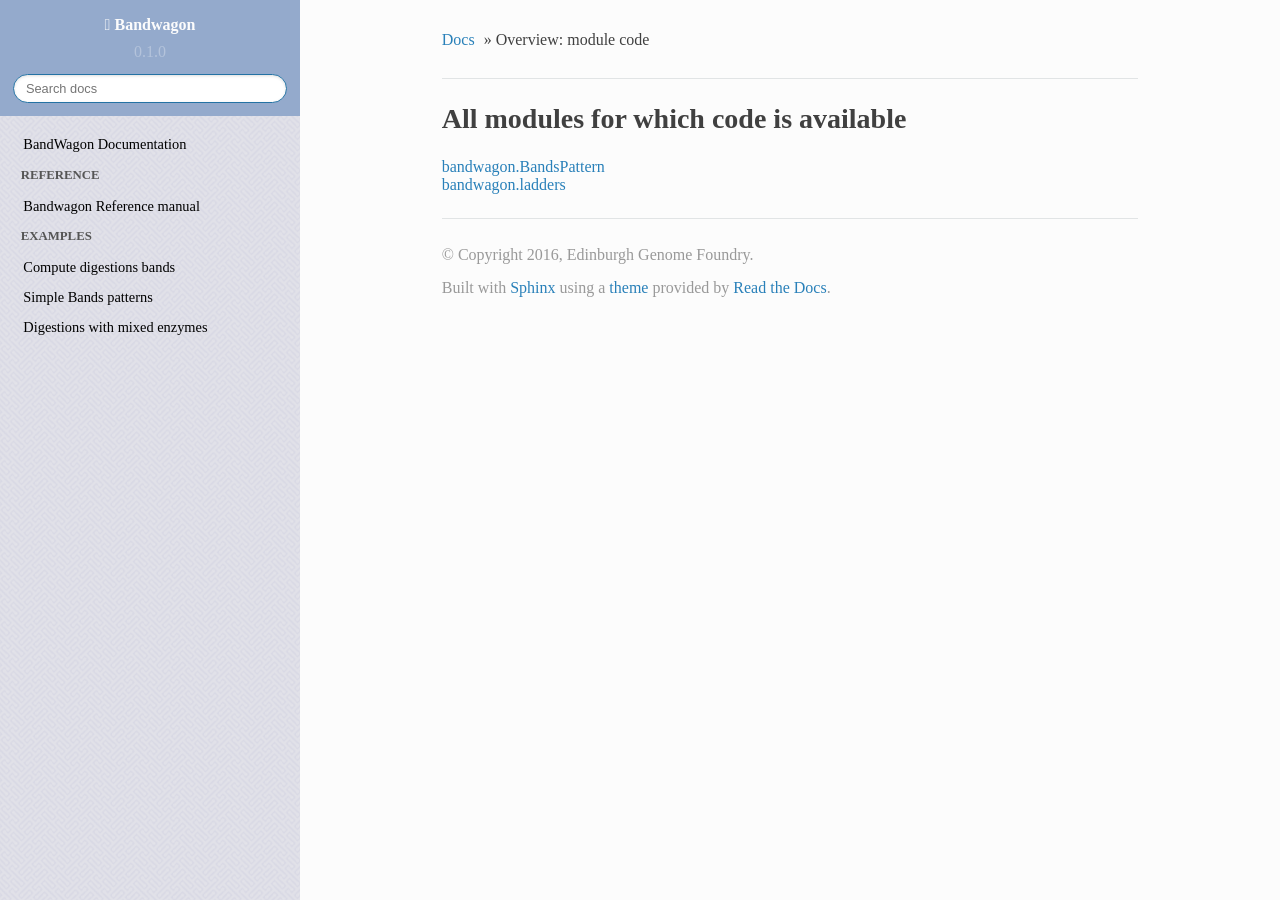
==== _modules/index.html @ 19cae017 "First docs commit" ====
<!DOCTYPE html>
<!--[if IE 8]><html class="no-js lt-ie9" lang="en" > <![endif]-->
<!--[if gt IE 8]><!--> <html class="no-js" lang="en" > <!--<![endif]-->
<head>
  <meta charset="utf-8">
  
  <meta name="viewport" content="width=device-width, initial-scale=1.0">
  
  <title>Overview: module code &mdash; Bandwagon 0.1.0 documentation</title>
  

  
  
    <link rel="shortcut icon" href="../_static/favicon.png"/>
  

  

  
  
    

  

  
  
    <link rel="stylesheet" href="../_static/css/theme.css" type="text/css" />
  

  
    <link rel="stylesheet" href="../_static/css/main.css" type="text/css" />
  

  
    <link rel="top" title="Bandwagon 0.1.0 documentation" href="../index.html"/> 

  
  <script src="../_static/js/modernizr.min.js"></script>

</head>

<body class="wy-body-for-nav" role="document">

  <div class="wy-grid-for-nav">

    
    <nav data-toggle="wy-nav-shift" class="wy-nav-side">
      <div class="wy-side-scroll">
        <div class="wy-side-nav-search">
          

          
            <a href="../index.html" class="icon icon-home"> Bandwagon
          

          
          </a>

          
            
            
              <div class="version">
                0.1.0
              </div>
            
          

          
<div role="search">
  <form id="rtd-search-form" class="wy-form" action="../search.html" method="get">
    <input type="text" name="q" placeholder="Search docs" />
    <input type="hidden" name="check_keywords" value="yes" />
    <input type="hidden" name="area" value="default" />
  </form>
</div>

          
        </div>

        <div class="wy-menu wy-menu-vertical" data-spy="affix" role="navigation" aria-label="main navigation">
          
            
            
                <ul>
<li class="toctree-l1"><a class="reference internal" href="../index.html">BandWagon Documentation</a></li>
</ul>
<p class="caption"><span class="caption-text">Reference</span></p>
<ul>
<li class="toctree-l1"><a class="reference internal" href="../ref.html">Bandwagon Reference manual</a></li>
</ul>
<p class="caption"><span class="caption-text">Examples</span></p>
<ul>
<li class="toctree-l1"><a class="reference internal" href="../examples/compute_digestion_bands.html">Compute digestions bands</a></li>
<li class="toctree-l1"><a class="reference internal" href="../examples/simple_band_patterns.html">Simple Bands patterns</a></li>
<li class="toctree-l1"><a class="reference internal" href="../examples/mixed_digestions.html">Digestions with mixed enzymes</a></li>
</ul>

            
          
        </div>
      </div>
    </nav>

    <section data-toggle="wy-nav-shift" class="wy-nav-content-wrap">

      
      <nav class="wy-nav-top" role="navigation" aria-label="top navigation">
        <i data-toggle="wy-nav-top" class="fa fa-bars"></i>
        <a href="../index.html">Bandwagon</a>
      </nav>


      
      <div class="wy-nav-content">
        <div class="rst-content">
          





<div role="navigation" aria-label="breadcrumbs navigation">
  <ul class="wy-breadcrumbs">
    <li><a href="../index.html">Docs</a> &raquo;</li>
      
    <li>Overview: module code</li>
      <li class="wy-breadcrumbs-aside">
        
          
        
      </li>
  </ul>
  <hr/>
</div>
          <div role="main" class="document" itemscope="itemscope" itemtype="http://schema.org/Article">
           <div itemprop="articleBody">
            
  <h1>All modules for which code is available</h1>
<ul><li><a href="bandwagon/BandsPattern.html">bandwagon.BandsPattern</a></li>
<li><a href="bandwagon/ladders.html">bandwagon.ladders</a></li>
</ul>

           </div>
          </div>
          <footer>
  

  <hr/>

  <div role="contentinfo">
    <p>
        &copy; Copyright 2016, Edinburgh Genome Foundry.

    </p>
  </div>
  Built with <a href="http://sphinx-doc.org/">Sphinx</a> using a <a href="https://github.com/snide/sphinx_rtd_theme">theme</a> provided by <a href="https://readthedocs.org">Read the Docs</a>. 

</footer>

        </div>
      </div>

    </section>

  </div>
  


  

    <script type="text/javascript">
        var DOCUMENTATION_OPTIONS = {
            URL_ROOT:'../',
            VERSION:'0.1.0',
            COLLAPSE_INDEX:false,
            FILE_SUFFIX:'.html',
            HAS_SOURCE:  true
        };
    </script>
      <script type="text/javascript" src="../_static/jquery.js"></script>
      <script type="text/javascript" src="../_static/underscore.js"></script>
      <script type="text/javascript" src="../_static/doctools.js"></script>

  

  
  
    <script type="text/javascript" src="../_static/js/theme.js"></script>
  

  
  
  <script type="text/javascript">
      jQuery(function () {
          SphinxRtdTheme.StickyNav.enable();
      });
  </script>
   

</body>
</html>
---- _static/css/theme.css ----
﻿*{-webkit-box-sizing:border-box;-moz-box-sizing:border-box;box-sizing:border-box}article,aside,details,figcaption,figure,footer,header,hgroup,nav,section{display:block}audio,canvas,video{display:inline-block;*display:inline;*zoom:1}audio:not([controls]){display:none}[hidden]{display:none}*{-webkit-box-sizing:border-box;-moz-box-sizing:border-box;box-sizing:border-box}html{font-size:100%;-webkit-text-size-adjust:100%;-ms-text-size-adjust:100%}body{margin:0}a:hover,a:active{outline:0}abbr[title]{border-bottom:1px dotted}b,strong{font-weight:bold}blockquote{margin:0}dfn{font-style:italic}ins{background:#ff9;color:#000;text-decoration:none}mark{background:#ff0;color:#000;font-style:italic;font-weight:bold}pre,code,.rst-content tt,.rst-content code,kbd,samp{font-family:monospace,serif;_font-family:"courier new",monospace;font-size:1em}pre{white-space:pre}q{quotes:none}q:before,q:after{content:"";content:none}small{font-size:85%}sub,sup{font-size:75%;line-height:0;position:relative;vertical-align:baseline}sup{top:-0.5em}sub{bottom:-0.25em}ul,ol,dl{margin:0;padding:0;list-style:none;list-style-image:none}li{list-style:none}dd{margin:0}img{border:0;-ms-interpolation-mode:bicubic;vertical-align:middle;max-width:100%}svg:not(:root){overflow:hidden}figure{margin:0}form{margin:0}fieldset{border:0;margin:0;padding:0}label{cursor:pointer}legend{border:0;*margin-left:-7px;padding:0;white-space:normal}button,input,select,textarea{font-size:100%;margin:0;vertical-align:baseline;*vertical-align:middle}button,input{line-height:normal}button,input[type="button"],input[type="reset"],input[type="submit"]{cursor:pointer;-webkit-appearance:button;*overflow:visible}button[disabled],input[disabled]{cursor:default}input[type="checkbox"],input[type="radio"]{box-sizing:border-box;padding:0;*width:13px;*height:13px}input[type="search"]{-webkit-appearance:textfield;-moz-box-sizing:content-box;-webkit-box-sizing:content-box;box-sizing:content-box}input[type="search"]::-webkit-search-decoration,input[type="search"]::-webkit-search-cancel-button{-webkit-appearance:none}button::-moz-focus-inner,input::-moz-focus-inner{border:0;padding:0}textarea{overflow:auto;vertical-align:top;resize:vertical}table{border-collapse:collapse;border-spacing:0}td{vertical-align:top}.chromeframe{margin:0.2em 0;background:#ccc;color:#000;padding:0.2em 0}.ir{display:block;border:0;text-indent:-999em;overflow:hidden;background-color:transparent;background-repeat:no-repeat;text-align:left;direction:ltr;*line-height:0}.ir br{display:none}.hidden{display:none !important;visibility:hidden}.visuallyhidden{border:0;clip:rect(0 0 0 0);height:1px;margin:-1px;overflow:hidden;padding:0;position:absolute;width:1px}.visuallyhidden.focusable:active,.visuallyhidden.focusable:focus{clip:auto;height:auto;margin:0;overflow:visible;position:static;width:auto}.invisible{visibility:hidden}.relative{position:relative}big,small{font-size:100%}@media print{html,body,section{background:none !important}*{box-shadow:none !important;text-shadow:none !important;filter:none !important;-ms-filter:none !important}a,a:visited{text-decoration:underline}.ir a:after,a[href^="javascript:"]:after,a[href^="#"]:after{content:""}pre,blockquote{page-break-inside:avoid}thead{display:table-header-group}tr,img{page-break-inside:avoid}img{max-width:100% !important}@page{margin:0.5cm}p,h2,.rst-content .toctree-wrapper p.caption,h3{orphans:3;widows:3}h2,.rst-content .toctree-wrapper p.caption,h3{page-break-after:avoid}}.fa:before,.wy-menu-vertical li span.toctree-expand:before,.wy-menu-vertical li.on a span.toctree-expand:before,.wy-menu-vertical li.current>a span.toctree-expand:before,.rst-content .admonition-title:before,.rst-content h1 .headerlink:before,.rst-content h2 .headerlink:before,.rst-content h3 .headerlink:before,.rst-content h4 .headerlink:before,.rst-content h5 .headerlink:before,.rst-content h6 .headerlink:before,.rst-content dl dt .headerlink:before,.rst-content p.caption .headerlink:before,.rst-content tt.download span:first-child:before,.rst-content code.download span:first-child:before,.icon:before,.wy-dropdown .caret:before,.wy-inline-validate.wy-inline-validate-success .wy-input-context:before,.wy-inline-validate.wy-inline-validate-danger .wy-input-context:before,.wy-inline-validate.wy-inline-validate-warning .wy-input-context:before,.wy-inline-validate.wy-inline-validate-info .wy-input-context:before,.wy-alert,.rst-content .note,.rst-content .attention,.rst-content .caution,.rst-content .danger,.rst-content .error,.rst-content .hint,.rst-content .important,.rst-content .tip,.rst-content .warning,.rst-content .seealso,.rst-content .admonition-todo,.btn,input[type="text"],input[type="password"],input[type="email"],input[type="url"],input[type="date"],input[type="month"],input[type="time"],input[type="datetime"],input[type="datetime-local"],input[type="week"],input[type="number"],input[type="search"],input[type="tel"],input[type="color"],select,textarea,.wy-menu-vertical li.on a,.wy-menu-vertical li.current>a,.wy-side-nav-search>a,.wy-side-nav-search .wy-dropdown>a,.wy-nav-top a{-webkit-font-smoothing:antialiased}.clearfix{*zoom:1}.clearfix:before,.clearfix:after{display:table;content:""}.clearfix:after{clear:both}/*!
 *  Font Awesome 4.2.0 by @davegandy - http://fontawesome.io - @fontawesome
 *  License - http://fontawesome.io/license (Font: SIL OFL 1.1, CSS: MIT License)
 */@font-face{font-family:'FontAwesome';src:url("../fonts/fontawesome-webfont.eot?v=4.2.0");src:url("../fonts/fontawesome-webfont.eot?#iefix&v=4.2.0") format("embedded-opentype"),url("../fonts/fontawesome-webfont.woff?v=4.2.0") format("woff"),url("../fonts/fontawesome-webfont.ttf?v=4.2.0") format("truetype"),url("../fonts/fontawesome-webfont.svg?v=4.2.0#fontawesomeregular") format("svg");font-weight:normal;font-style:normal}.fa,.wy-menu-vertical li span.toctree-expand,.wy-menu-vertical li.on a span.toctree-expand,.wy-menu-vertical li.current>a span.toctree-expand,.rst-content .admonition-title,.rst-content h1 .headerlink,.rst-content h2 .headerlink,.rst-content h3 .headerlink,.rst-content h4 .headerlink,.rst-content h5 .headerlink,.rst-content h6 .headerlink,.rst-content dl dt .headerlink,.rst-content p.caption .headerlink,.rst-content tt.download span:first-child,.rst-content code.download span:first-child,.icon{display:inline-block;font:normal normal normal 14px/1 FontAwesome;font-size:inherit;text-rendering:auto;-webkit-font-smoothing:antialiased;-moz-osx-font-smoothing:grayscale}.fa-lg{font-size:1.33333em;line-height:0.75em;vertical-align:-15%}.fa-2x{font-size:2em}.fa-3x{font-size:3em}.fa-4x{font-size:4em}.fa-5x{font-size:5em}.fa-fw{width:1.28571em;text-align:center}.fa-ul{padding-left:0;margin-left:2.14286em;list-style-type:none}.fa-ul>li{position:relative}.fa-li{position:absolute;left:-2.14286em;width:2.14286em;top:0.14286em;text-align:center}.fa-li.fa-lg{left:-1.85714em}.fa-border{padding:.2em .25em .15em;border:solid 0.08em #eee;border-radius:.1em}.pull-right{float:right}.pull-left{float:left}.fa.pull-left,.wy-menu-vertical li span.pull-left.toctree-expand,.wy-menu-vertical li.on a span.pull-left.toctree-expand,.wy-menu-vertical li.current>a span.pull-left.toctree-expand,.rst-content .pull-left.admonition-title,.rst-content h1 .pull-left.headerlink,.rst-content h2 .pull-left.headerlink,.rst-content h3 .pull-left.headerlink,.rst-content h4 .pull-left.headerlink,.rst-content h5 .pull-left.headerlink,.rst-content h6 .pull-left.headerlink,.rst-content dl dt .pull-left.headerlink,.rst-content p.caption .pull-left.headerlink,.rst-content tt.download span.pull-left:first-child,.rst-content code.download span.pull-left:first-child,.pull-left.icon{margin-right:.3em}.fa.pull-right,.wy-menu-vertical li span.pull-right.toctree-expand,.wy-menu-vertical li.on a span.pull-right.toctree-expand,.wy-menu-vertical li.current>a span.pull-right.toctree-expand,.rst-content .pull-right.admonition-title,.rst-content h1 .pull-right.headerlink,.rst-content h2 .pull-right.headerlink,.rst-content h3 .pull-right.headerlink,.rst-content h4 .pull-right.headerlink,.rst-content h5 .pull-right.headerlink,.rst-content h6 .pull-right.headerlink,.rst-content dl dt .pull-right.headerlink,.rst-content p.caption .pull-right.headerlink,.rst-content tt.download span.pull-right:first-child,.rst-content code.download span.pull-right:first-child,.pull-right.icon{margin-left:.3em}.fa-spin{-webkit-animation:fa-spin 2s infinite linear;animation:fa-spin 2s infinite linear}@-webkit-keyframes fa-spin{0%{-webkit-transform:rotate(0deg);transform:rotate(0deg)}100%{-webkit-transform:rotate(359deg);transform:rotate(359deg)}}@keyframes fa-spin{0%{-webkit-transform:rotate(0deg);transform:rotate(0deg)}100%{-webkit-transform:rotate(359deg);transform:rotate(359deg)}}.fa-rotate-90{filter:progid:DXImageTransform.Microsoft.BasicImage(rotation=1);-webkit-transform:rotate(90deg);-ms-transform:rotate(90deg);transform:rotate(90deg)}.fa-rotate-180{filter:progid:DXImageTransform.Microsoft.BasicImage(rotation=2);-webkit-transform:rotate(180deg);-ms-transform:rotate(180deg);transform:rotate(180deg)}.fa-rotate-270{filter:progid:DXImageTransform.Microsoft.BasicImage(rotation=3);-webkit-transform:rotate(270deg);-ms-transform:rotate(270deg);transform:rotate(270deg)}.fa-flip-horizontal{filter:progid:DXImageTransform.Microsoft.BasicImage(rotation=0);-webkit-transform:scale(-1, 1);-ms-transform:scale(-1, 1);transform:scale(-1, 1)}.fa-flip-vertical{filter:progid:DXImageTransform.Microsoft.BasicImage(rotation=2);-webkit-transform:scale(1, -1);-ms-transform:scale(1, -1);transform:scale(1, -1)}:root .fa-rotate-90,:root .fa-rotate-180,:root .fa-rotate-270,:root .fa-flip-horizontal,:root .fa-flip-vertical{filter:none}.fa-stack{position:relative;display:inline-block;width:2em;height:2em;line-height:2em;vertical-align:middle}.fa-stack-1x,.fa-stack-2x{position:absolute;left:0;width:100%;text-align:center}.fa-stack-1x{line-height:inherit}.fa-stack-2x{font-size:2em}.fa-inverse{color:#fff}.fa-glass:before{content:""}.fa-music:before{content:""}.fa-search:before,.icon-search:before{content:""}.fa-envelope-o:before{content:""}.fa-heart:before{content:""}.fa-star:before{content:""}.fa-star-o:before{content:""}.fa-user:before{content:""}.fa-film:before{content:""}.fa-th-large:before{content:""}.fa-th:before{content:""}.fa-th-list:before{content:""}.fa-check:before{content:""}.fa-remove:before,.fa-close:before,.fa-times:before{content:""}.fa-search-plus:before{content:""}.fa-search-minus:before{content:""}.fa-power-off:before{content:""}.fa-signal:before{content:""}.fa-gear:before,.fa-cog:before{content:""}.fa-trash-o:before{content:""}.fa-home:before,.icon-home:before{content:""}.fa-file-o:before{content:""}.fa-clock-o:before{content:""}.fa-road:before{content:""}.fa-download:before,.rst-content tt.download span:first-child:before,.rst-content code.download span:first-child:before{content:""}.fa-arrow-circle-o-down:before{content:""}.fa-arrow-circle-o-up:before{content:""}.fa-inbox:before{content:""}.fa-play-circle-o:before{content:""}.fa-rotate-right:before,.fa-repeat:before{content:""}.fa-refresh:before{content:""}.fa-list-alt:before{content:""}.fa-lock:before{content:""}.fa-flag:before{content:""}.fa-headphones:before{content:""}.fa-volume-off:before{content:""}.fa-volume-down:before{content:""}.fa-volume-up:before{content:""}.fa-qrcode:before{content:""}.fa-barcode:before{content:""}.fa-tag:before{content:""}.fa-tags:before{content:""}.fa-book:before,.icon-book:before{content:""}.fa-bookmark:before{content:""}.fa-print:before{content:""}.fa-camera:before{content:""}.fa-font:before{content:""}.fa-bold:before{content:""}.fa-italic:before{content:""}.fa-text-height:before{content:""}.fa-text-width:before{content:""}.fa-align-left:before{content:""}.fa-align-center:before{content:""}.fa-align-right:before{content:""}.fa-align-justify:before{content:""}.fa-list:before{content:""}.fa-dedent:before,.fa-outdent:before{content:""}.fa-indent:before{content:""}.fa-video-camera:before{content:""}.fa-photo:before,.fa-image:before,.fa-picture-o:before{content:""}.fa-pencil:before{content:""}.fa-map-marker:before{content:""}.fa-adjust:before{content:""}.fa-tint:before{content:""}.fa-edit:before,.fa-pencil-square-o:before{content:""}.fa-share-square-o:before{content:""}.fa-check-square-o:before{content:""}.fa-arrows:before{content:""}.fa-step-backward:before{content:""}.fa-fast-backward:before{content:""}.fa-backward:before{content:""}.fa-play:before{content:""}.fa-pause:before{content:""}.fa-stop:before{content:""}.fa-forward:before{content:""}.fa-fast-forward:before{content:""}.fa-step-forward:before{content:""}.fa-eject:before{content:""}.fa-chevron-left:before{content:""}.fa-chevron-right:before{content:""}.fa-plus-circle:before{content:""}.fa-minus-circle:before{content:""}.fa-times-circle:before,.wy-inline-validate.wy-inline-validate-danger .wy-input-context:before{content:""}.fa-check-circle:before,.wy-inline-validate.wy-inline-validate-success .wy-input-context:before{content:""}.fa-question-circle:before{content:""}.fa-info-circle:before{content:""}.fa-crosshairs:before{content:""}.fa-times-circle-o:before{content:""}.fa-check-circle-o:before{content:""}.fa-ban:before{content:""}.fa-arrow-left:before{content:""}.fa-arrow-right:before{content:""}.fa-arrow-up:before{content:""}.fa-arrow-down:before{content:""}.fa-mail-forward:before,.fa-share:before{content:""}.fa-expand:before{content:""}.fa-compress:before{content:""}.fa-plus:before{content:""}.fa-minus:before{content:""}.fa-asterisk:before{content:""}.fa-exclamation-circle:before,.wy-inline-validate.wy-inline-validate-warning .wy-input-context:before,.wy-inline-validate.wy-inline-validate-info .wy-input-context:before,.rst-content .admonition-title:before{content:""}.fa-gift:before{content:""}.fa-leaf:before{content:""}.fa-fire:before,.icon-fire:before{content:""}.fa-eye:before{content:""}.fa-eye-slash:before{content:""}.fa-warning:before,.fa-exclamation-triangle:before{content:""}.fa-plane:before{content:""}.fa-calendar:before{content:""}.fa-random:before{content:""}.fa-comment:before{content:""}.fa-magnet:before{content:""}.fa-chevron-up:before{content:""}.fa-chevron-down:before{content:""}.fa-retweet:before{content:""}.fa-shopping-cart:before{content:""}.fa-folder:before{content:""}.fa-folder-open:before{content:""}.fa-arrows-v:before{content:""}.fa-arrows-h:before{content:""}.fa-bar-chart-o:before,.fa-bar-chart:before{content:""}.fa-twitter-square:before{content:""}.fa-facebook-square:before{content:""}.fa-camera-retro:before{content:""}.fa-key:before{content:""}.fa-gears:before,.fa-cogs:before{content:""}.fa-comments:before{content:""}.fa-thumbs-o-up:before{content:""}.fa-thumbs-o-down:before{content:""}.fa-star-half:before{content:""}.fa-heart-o:before{content:""}.fa-sign-out:before{content:""}.fa-linkedin-square:before{content:""}.fa-thumb-tack:before{content:""}.fa-external-link:before{content:""}.fa-sign-in:before{content:""}.fa-trophy:before{content:""}.fa-github-square:before{content:""}.fa-upload:before{content:""}.fa-lemon-o:before{content:""}.fa-phone:before{content:""}.fa-square-o:before{content:""}.fa-bookmark-o:before{content:""}.fa-phone-square:before{content:""}.fa-twitter:before{content:""}.fa-facebook:before{content:""}.fa-github:before,.icon-github:before{content:""}.fa-unlock:before{content:""}.fa-credit-card:before{content:""}.fa-rss:before{content:""}.fa-hdd-o:before{content:""}.fa-bullhorn:before{content:""}.fa-bell:before{content:""}.fa-certificate:before{content:""}.fa-hand-o-right:before{content:""}.fa-hand-o-left:before{content:""}.fa-hand-o-up:before{content:""}.fa-hand-o-down:before{content:""}.fa-arrow-circle-left:before,.icon-circle-arrow-left:before{content:""}.fa-arrow-circle-right:before,.icon-circle-arrow-right:before{content:""}.fa-arrow-circle-up:before{content:""}.fa-arrow-circle-down:before{content:""}.fa-globe:before{content:""}.fa-wrench:before{content:""}.fa-tasks:before{content:""}.fa-filter:before{content:""}.fa-briefcase:before{content:""}.fa-arrows-alt:before{content:""}.fa-group:before,.fa-users:before{content:""}.fa-chain:before,.fa-link:before,.icon-link:before{content:""}.fa-cloud:before{content:""}.fa-flask:before{content:""}.fa-cut:before,.fa-scissors:before{content:""}.fa-copy:before,.fa-files-o:before{content:""}.fa-paperclip:before{content:""}.fa-save:before,.fa-floppy-o:before{content:""}.fa-square:before{content:""}.fa-navicon:before,.fa-reorder:before,.fa-bars:before{content:""}.fa-list-ul:before{content:""}.fa-list-ol:before{content:""}.fa-strikethrough:before{content:""}.fa-underline:before{content:""}.fa-table:before{content:""}.fa-magic:before{content:""}.fa-truck:before{content:""}.fa-pinterest:before{content:""}.fa-pinterest-square:before{content:""}.fa-google-plus-square:before{content:""}.fa-google-plus:before{content:""}.fa-money:before{content:""}.fa-caret-down:before,.wy-dropdown .caret:before,.icon-caret-down:before{content:""}.fa-caret-up:before{content:""}.fa-caret-left:before{content:""}.fa-caret-right:before{content:""}.fa-columns:before{content:""}.fa-unsorted:before,.fa-sort:before{content:""}.fa-sort-down:before,.fa-sort-desc:before{content:""}.fa-sort-up:before,.fa-sort-asc:before{content:""}.fa-envelope:before{content:""}.fa-linkedin:before{content:""}.fa-rotate-left:before,.fa-undo:before{content:""}.fa-legal:before,.fa-gavel:before{content:""}.fa-dashboard:before,.fa-tachometer:before{content:""}.fa-comment-o:before{content:""}.fa-comments-o:before{content:""}.fa-flash:before,.fa-bolt:before{content:""}.fa-sitemap:before{content:""}.fa-umbrella:before{content:""}.fa-paste:before,.fa-clipboard:before{content:""}.fa-lightbulb-o:before{content:""}.fa-exchange:before{content:""}.fa-cloud-download:before{content:""}.fa-cloud-upload:before{content:""}.fa-user-md:before{content:""}.fa-stethoscope:before{content:""}.fa-suitcase:before{content:""}.fa-bell-o:before{content:""}.fa-coffee:before{content:""}.fa-cutlery:before{content:""}.fa-file-text-o:before{content:""}.fa-building-o:before{content:""}.fa-hospital-o:before{content:""}.fa-ambulance:before{content:""}.fa-medkit:before{content:""}.fa-fighter-jet:before{content:""}.fa-beer:before{content:""}.fa-h-square:before{content:""}.fa-plus-square:before{content:""}.fa-angle-double-left:before{content:""}.fa-angle-double-right:before{content:""}.fa-angle-double-up:before{content:""}.fa-angle-double-down:before{content:""}.fa-angle-left:before{content:""}.fa-angle-right:before{content:""}.fa-angle-up:before{content:""}.fa-angle-down:before{content:""}.fa-desktop:before{content:""}.fa-laptop:before{content:""}.fa-tablet:before{content:""}.fa-mobile-phone:before,.fa-mobile:before{content:""}.fa-circle-o:before{content:""}.fa-quote-left:before{content:""}.fa-quote-right:before{content:""}.fa-spinner:before{content:""}.fa-circle:before{content:""}.fa-mail-reply:before,.fa-reply:before{content:""}.fa-github-alt:before{content:""}.fa-folder-o:before{content:""}.fa-folder-open-o:before{content:""}.fa-smile-o:before{content:""}.fa-frown-o:before{content:""}.fa-meh-o:before{content:""}.fa-gamepad:before{content:""}.fa-keyboard-o:before{content:""}.fa-flag-o:before{content:""}.fa-flag-checkered:before{content:""}.fa-terminal:before{content:""}.fa-code:before{content:""}.fa-mail-reply-all:before,.fa-reply-all:before{content:""}.fa-star-half-empty:before,.fa-star-half-full:before,.fa-star-half-o:before{content:""}.fa-location-arrow:before{content:""}.fa-crop:before{content:""}.fa-code-fork:before{content:""}.fa-unlink:before,.fa-chain-broken:before{content:""}.fa-question:before{content:""}.fa-info:before{content:""}.fa-exclamation:before{content:""}.fa-superscript:before{content:""}.fa-subscript:before{content:""}.fa-eraser:before{content:""}.fa-puzzle-piece:before{content:""}.fa-microphone:before{content:""}.fa-microphone-slash:before{content:""}.fa-shield:before{content:""}.fa-calendar-o:before{content:""}.fa-fire-extinguisher:before{content:""}.fa-rocket:before{content:""}.fa-maxcdn:before{content:""}.fa-chevron-circle-left:before{content:""}.fa-chevron-circle-right:before{content:""}.fa-chevron-circle-up:before{content:""}.fa-chevron-circle-down:before{content:""}.fa-html5:before{content:""}.fa-css3:before{content:""}.fa-anchor:before{content:""}.fa-unlock-alt:before{content:""}.fa-bullseye:before{content:""}.fa-ellipsis-h:before{content:""}.fa-ellipsis-v:before{content:""}.fa-rss-square:before{content:""}.fa-play-circle:before{content:""}.fa-ticket:before{content:""}.fa-minus-square:before{content:""}.fa-minus-square-o:before,.wy-menu-vertical li.on a span.toctree-expand:before,.wy-menu-vertical li.current>a span.toctree-expand:before{content:""}.fa-level-up:before{content:""}.fa-level-down:before{content:""}.fa-check-square:before{content:""}.fa-pencil-square:before{content:""}.fa-external-link-square:before{content:""}.fa-share-square:before{content:""}.fa-compass:before{content:""}.fa-toggle-down:before,.fa-caret-square-o-down:before{content:""}.fa-toggle-up:before,.fa-caret-square-o-up:before{content:""}.fa-toggle-right:before,.fa-caret-square-o-right:before{content:""}.fa-euro:before,.fa-eur:before{content:""}.fa-gbp:before{content:""}.fa-dollar:before,.fa-usd:before{content:""}.fa-rupee:before,.fa-inr:before{content:""}.fa-cny:before,.fa-rmb:before,.fa-yen:before,.fa-jpy:before{content:""}.fa-ruble:before,.fa-rouble:before,.fa-rub:before{content:""}.fa-won:before,.fa-krw:before{content:""}.fa-bitcoin:before,.fa-btc:before{content:""}.fa-file:before{content:""}.fa-file-text:before{content:""}.fa-sort-alpha-asc:before{content:""}.fa-sort-alpha-desc:before{content:""}.fa-sort-amount-asc:before{content:""}.fa-sort-amount-desc:before{content:""}.fa-sort-numeric-asc:before{content:""}.fa-sort-numeric-desc:before{content:""}.fa-thumbs-up:before{content:""}.fa-thumbs-down:before{content:""}.fa-youtube-square:before{content:""}.fa-youtube:before{content:""}.fa-xing:before{content:""}.fa-xing-square:before{content:""}.fa-youtube-play:before{content:""}.fa-dropbox:before{content:""}.fa-stack-overflow:before{content:""}.fa-instagram:before{content:""}.fa-flickr:before{content:""}.fa-adn:before{content:""}.fa-bitbucket:before,.icon-bitbucket:before{content:""}.fa-bitbucket-square:before{content:""}.fa-tumblr:before{content:""}.fa-tumblr-square:before{content:""}.fa-long-arrow-down:before{content:""}.fa-long-arrow-up:before{content:""}.fa-long-arrow-left:before{content:""}.fa-long-arrow-right:before{content:""}.fa-apple:before{content:""}.fa-windows:before{content:""}.fa-android:before{content:""}.fa-linux:before{content:""}.fa-dribbble:before{content:""}.fa-skype:before{content:""}.fa-foursquare:before{content:""}.fa-trello:before{content:""}.fa-female:before{content:""}.fa-male:before{content:""}.fa-gittip:before{content:""}.fa-sun-o:before{content:""}.fa-moon-o:before{content:""}.fa-archive:before{content:""}.fa-bug:before{content:""}.fa-vk:before{content:""}.fa-weibo:before{content:""}.fa-renren:before{content:""}.fa-pagelines:before{content:""}.fa-stack-exchange:before{content:""}.fa-arrow-circle-o-right:before{content:""}.fa-arrow-circle-o-left:before{content:""}.fa-toggle-left:before,.fa-caret-square-o-left:before{content:""}.fa-dot-circle-o:before{content:""}.fa-wheelchair:before{content:""}.fa-vimeo-square:before{content:""}.fa-turkish-lira:before,.fa-try:before{content:""}.fa-plus-square-o:before,.wy-menu-vertical li span.toctree-expand:before{content:""}.fa-space-shuttle:before{content:""}.fa-slack:before{content:""}.fa-envelope-square:before{content:""}.fa-wordpress:before{content:""}.fa-openid:before{content:""}.fa-institution:before,.fa-bank:before,.fa-university:before{content:""}.fa-mortar-board:before,.fa-graduation-cap:before{content:""}.fa-yahoo:before{content:""}.fa-google:before{content:""}.fa-reddit:before{content:""}.fa-reddit-square:before{content:""}.fa-stumbleupon-circle:before{content:""}.fa-stumbleupon:before{content:""}.fa-delicious:before{content:""}.fa-digg:before{content:""}.fa-pied-piper:before{content:""}.fa-pied-piper-alt:before{content:""}.fa-drupal:before{content:""}.fa-joomla:before{content:""}.fa-language:before{content:""}.fa-fax:before{content:""}.fa-building:before{content:""}.fa-child:before{content:""}.fa-paw:before{content:""}.fa-spoon:before{content:""}.fa-cube:before{content:""}.fa-cubes:before{content:""}.fa-behance:before{content:""}.fa-behance-square:before{content:""}.fa-steam:before{content:""}.fa-steam-square:before{content:""}.fa-recycle:before{content:""}.fa-automobile:before,.fa-car:before{content:""}.fa-cab:before,.fa-taxi:before{content:""}.fa-tree:before{content:""}.fa-spotify:before{content:""}.fa-deviantart:before{content:""}.fa-soundcloud:before{content:""}.fa-database:before{content:""}.fa-file-pdf-o:before{content:""}.fa-file-word-o:before{content:""}.fa-file-excel-o:before{content:""}.fa-file-powerpoint-o:before{content:""}.fa-file-photo-o:before,.fa-file-picture-o:before,.fa-file-image-o:before{content:""}.fa-file-zip-o:before,.fa-file-archive-o:before{content:""}.fa-file-sound-o:before,.fa-file-audio-o:before{content:""}.fa-file-movie-o:before,.fa-file-video-o:before{content:""}.fa-file-code-o:before{content:""}.fa-vine:before{content:""}.fa-codepen:before{content:""}.fa-jsfiddle:before{content:""}.fa-life-bouy:before,.fa-life-buoy:before,.fa-life-saver:before,.fa-support:before,.fa-life-ring:before{content:""}.fa-circle-o-notch:before{content:""}.fa-ra:before,.fa-rebel:before{content:""}.fa-ge:before,.fa-empire:before{content:""}.fa-git-square:before{content:""}.fa-git:before{content:""}.fa-hacker-news:before{content:""}.fa-tencent-weibo:before{content:""}.fa-qq:before{content:""}.fa-wechat:before,.fa-weixin:before{content:""}.fa-send:before,.fa-paper-plane:before{content:""}.fa-send-o:before,.fa-paper-plane-o:before{content:""}.fa-history:before{content:""}.fa-circle-thin:before{content:""}.fa-header:before{content:""}.fa-paragraph:before{content:""}.fa-sliders:before{content:""}.fa-share-alt:before{content:""}.fa-share-alt-square:before{content:""}.fa-bomb:before{content:""}.fa-soccer-ball-o:before,.fa-futbol-o:before{content:""}.fa-tty:before{content:""}.fa-binoculars:before{content:""}.fa-plug:before{content:""}.fa-slideshare:before{content:""}.fa-twitch:before{content:""}.fa-yelp:before{content:""}.fa-newspaper-o:before{content:""}.fa-wifi:before{content:""}.fa-calculator:before{content:""}.fa-paypal:before{content:""}.fa-google-wallet:before{content:""}.fa-cc-visa:before{content:""}.fa-cc-mastercard:before{content:""}.fa-cc-discover:before{content:""}.fa-cc-amex:before{content:""}.fa-cc-paypal:before{content:""}.fa-cc-stripe:before{content:""}.fa-bell-slash:before{content:""}.fa-bell-slash-o:before{content:""}.fa-trash:before{content:""}.fa-copyright:before{content:""}.fa-at:before{content:""}.fa-eyedropper:before{content:""}.fa-paint-brush:before{content:""}.fa-birthday-cake:before{content:""}.fa-area-chart:before{content:""}.fa-pie-chart:before{content:""}.fa-line-chart:before{content:""}.fa-lastfm:before{content:""}.fa-lastfm-square:before{content:""}.fa-toggle-off:before{content:""}.fa-toggle-on:before{content:""}.fa-bicycle:before{content:""}.fa-bus:before{content:""}.fa-ioxhost:before{content:""}.fa-angellist:before{content:""}.fa-cc:before{content:""}.fa-shekel:before,.fa-sheqel:before,.fa-ils:before{content:""}.fa-meanpath:before{content:""}.fa,.wy-menu-vertical li span.toctree-expand,.wy-menu-vertical li.on a span.toctree-expand,.wy-menu-vertical li.current>a span.toctree-expand,.rst-content .admonition-title,.rst-content h1 .headerlink,.rst-content h2 .headerlink,.rst-content h3 .headerlink,.rst-content h4 .headerlink,.rst-content h5 .headerlink,.rst-content h6 .headerlink,.rst-content dl dt .headerlink,.rst-content p.caption .headerlink,.rst-content tt.download span:first-child,.rst-content code.download span:first-child,.icon,.wy-dropdown .caret,.wy-inline-validate.wy-inline-validate-success .wy-input-context,.wy-inline-validate.wy-inline-validate-danger .wy-input-context,.wy-inline-validate.wy-inline-validate-warning .wy-input-context,.wy-inline-validate.wy-inline-validate-info .wy-input-context{font-family:inherit}.fa:before,.wy-menu-vertical li span.toctree-expand:before,.wy-menu-vertical li.on a span.toctree-expand:before,.wy-menu-vertical li.current>a span.toctree-expand:before,.rst-content .admonition-title:before,.rst-content h1 .headerlink:before,.rst-content h2 .headerlink:before,.rst-content h3 .headerlink:before,.rst-content h4 .headerlink:before,.rst-content h5 .headerlink:before,.rst-content h6 .headerlink:before,.rst-content dl dt .headerlink:before,.rst-content p.caption .headerlink:before,.rst-content tt.download span:first-child:before,.rst-content code.download span:first-child:before,.icon:before,.wy-dropdown .caret:before,.wy-inline-validate.wy-inline-validate-success .wy-input-context:before,.wy-inline-validate.wy-inline-validate-danger .wy-input-context:before,.wy-inline-validate.wy-inline-validate-warning .wy-input-context:before,.wy-inline-validate.wy-inline-validate-info .wy-input-context:before{font-family:"FontAwesome";display:inline-block;font-style:normal;font-weight:normal;line-height:1;text-decoration:inherit}a .fa,a .wy-menu-vertical li span.toctree-expand,.wy-menu-vertical li a span.toctree-expand,.wy-menu-vertical li.on a span.toctree-expand,.wy-menu-vertical li.current>a span.toctree-expand,a .rst-content .admonition-title,.rst-content a .admonition-title,a .rst-content h1 .headerlink,.rst-content h1 a .headerlink,a .rst-content h2 .headerlink,.rst-content h2 a .headerlink,a .rst-content h3 .headerlink,.rst-content h3 a .headerlink,a .rst-content h4 .headerlink,.rst-content h4 a .headerlink,a .rst-content h5 .headerlink,.rst-content h5 a .headerlink,a .rst-content h6 .headerlink,.rst-content h6 a .headerlink,a .rst-content dl dt .headerlink,.rst-content dl dt a .headerlink,a .rst-content p.caption .headerlink,.rst-content p.caption a .headerlink,a .rst-content tt.download span:first-child,.rst-content tt.download a span:first-child,a .rst-content code.download span:first-child,.rst-content code.download a span:first-child,a .icon{display:inline-block;text-decoration:inherit}.btn .fa,.btn .wy-menu-vertical li span.toctree-expand,.wy-menu-vertical li .btn span.toctree-expand,.btn .wy-menu-vertical li.on a span.toctree-expand,.wy-menu-vertical li.on a .btn span.toctree-expand,.btn .wy-menu-vertical li.current>a span.toctree-expand,.wy-menu-vertical li.current>a .btn span.toctree-expand,.btn .rst-content .admonition-title,.rst-content .btn .admonition-title,.btn .rst-content h1 .headerlink,.rst-content h1 .btn .headerlink,.btn .rst-content h2 .headerlink,.rst-content h2 .btn .headerlink,.btn .rst-content h3 .headerlink,.rst-content h3 .btn .headerlink,.btn .rst-content h4 .headerlink,.rst-content h4 .btn .headerlink,.btn .rst-content h5 .headerlink,.rst-content h5 .btn .headerlink,.btn .rst-content h6 .headerlink,.rst-content h6 .btn .headerlink,.btn .rst-content dl dt .headerlink,.rst-content dl dt .btn .headerlink,.btn .rst-content p.caption .headerlink,.rst-content p.caption .btn .headerlink,.btn .rst-content tt.download span:first-child,.rst-content tt.download .btn span:first-child,.btn .rst-content code.download span:first-child,.rst-content code.download .btn span:first-child,.btn .icon,.nav .fa,.nav .wy-menu-vertical li span.toctree-expand,.wy-menu-vertical li .nav span.toctree-expand,.nav .wy-menu-vertical li.on a span.toctree-expand,.wy-menu-vertical li.on a .nav span.toctree-expand,.nav .wy-menu-vertical li.current>a span.toctree-expand,.wy-menu-vertical li.current>a .nav span.toctree-expand,.nav .rst-content .admonition-title,.rst-content .nav .admonition-title,.nav .rst-content h1 .headerlink,.rst-content h1 .nav .headerlink,.nav .rst-content h2 .headerlink,.rst-content h2 .nav .headerlink,.nav .rst-content h3 .headerlink,.rst-content h3 .nav .headerlink,.nav .rst-content h4 .headerlink,.rst-content h4 .nav .headerlink,.nav .rst-content h5 .headerlink,.rst-content h5 .nav .headerlink,.nav .rst-content h6 .headerlink,.rst-content h6 .nav .headerlink,.nav .rst-content dl dt .headerlink,.rst-content dl dt .nav .headerlink,.nav .rst-content p.caption .headerlink,.rst-content p.caption .nav .headerlink,.nav .rst-content tt.download span:first-child,.rst-content tt.download .nav span:first-child,.nav .rst-content code.download span:first-child,.rst-content code.download .nav span:first-child,.nav .icon{display:inline}.btn .fa.fa-large,.btn .wy-menu-vertical li span.fa-large.toctree-expand,.wy-menu-vertical li .btn span.fa-large.toctree-expand,.btn .rst-content .fa-large.admonition-title,.rst-content .btn .fa-large.admonition-title,.btn .rst-content h1 .fa-large.headerlink,.rst-content h1 .btn .fa-large.headerlink,.btn .rst-content h2 .fa-large.headerlink,.rst-content h2 .btn .fa-large.headerlink,.btn .rst-content h3 .fa-large.headerlink,.rst-content h3 .btn .fa-large.headerlink,.btn .rst-content h4 .fa-large.headerlink,.rst-content h4 .btn .fa-large.headerlink,.btn .rst-content h5 .fa-large.headerlink,.rst-content h5 .btn .fa-large.headerlink,.btn .rst-content h6 .fa-large.headerlink,.rst-content h6 .btn .fa-large.headerlink,.btn .rst-content dl dt .fa-large.headerlink,.rst-content dl dt .btn .fa-large.headerlink,.btn .rst-content p.caption .fa-large.headerlink,.rst-content p.caption .btn .fa-large.headerlink,.btn .rst-content tt.download span.fa-large:first-child,.rst-content tt.download .btn span.fa-large:first-child,.btn .rst-content code.download span.fa-large:first-child,.rst-content code.download .btn span.fa-large:first-child,.btn .fa-large.icon,.nav .fa.fa-large,.nav .wy-menu-vertical li span.fa-large.toctree-expand,.wy-menu-vertical li .nav span.fa-large.toctree-expand,.nav .rst-content .fa-large.admonition-title,.rst-content .nav .fa-large.admonition-title,.nav .rst-content h1 .fa-large.headerlink,.rst-content h1 .nav .fa-large.headerlink,.nav .rst-content h2 .fa-large.headerlink,.rst-content h2 .nav .fa-large.headerlink,.nav .rst-content h3 .fa-large.headerlink,.rst-content h3 .nav .fa-large.headerlink,.nav .rst-content h4 .fa-large.headerlink,.rst-content h4 .nav .fa-large.headerlink,.nav .rst-content h5 .fa-large.headerlink,.rst-content h5 .nav .fa-large.headerlink,.nav .rst-content h6 .fa-large.headerlink,.rst-content h6 .nav .fa-large.headerlink,.nav .rst-content dl dt .fa-large.headerlink,.rst-content dl dt .nav .fa-large.headerlink,.nav .rst-content p.caption .fa-large.headerlink,.rst-content p.caption .nav .fa-large.headerlink,.nav .rst-content tt.download span.fa-large:first-child,.rst-content tt.download .nav span.fa-large:first-child,.nav .rst-content code.download span.fa-large:first-child,.rst-content code.download .nav span.fa-large:first-child,.nav .fa-large.icon{line-height:0.9em}.btn .fa.fa-spin,.btn .wy-menu-vertical li span.fa-spin.toctree-expand,.wy-menu-vertical li .btn span.fa-spin.toctree-expand,.btn .rst-content .fa-spin.admonition-title,.rst-content .btn .fa-spin.admonition-title,.btn .rst-content h1 .fa-spin.headerlink,.rst-content h1 .btn .fa-spin.headerlink,.btn .rst-content h2 .fa-spin.headerlink,.rst-content h2 .btn .fa-spin.headerlink,.btn .rst-content h3 .fa-spin.headerlink,.rst-content h3 .btn .fa-spin.headerlink,.btn .rst-content h4 .fa-spin.headerlink,.rst-content h4 .btn .fa-spin.headerlink,.btn .rst-content h5 .fa-spin.headerlink,.rst-content h5 .btn .fa-spin.headerlink,.btn .rst-content h6 .fa-spin.headerlink,.rst-content h6 .btn .fa-spin.headerlink,.btn .rst-content dl dt .fa-spin.headerlink,.rst-content dl dt .btn .fa-spin.headerlink,.btn .rst-content p.caption .fa-spin.headerlink,.rst-content p.caption .btn .fa-spin.headerlink,.btn .rst-content tt.download span.fa-spin:first-child,.rst-content tt.download .btn span.fa-spin:first-child,.btn .rst-content code.download span.fa-spin:first-child,.rst-content code.download .btn span.fa-spin:first-child,.btn .fa-spin.icon,.nav .fa.fa-spin,.nav .wy-menu-vertical li span.fa-spin.toctree-expand,.wy-menu-vertical li .nav span.fa-spin.toctree-expand,.nav .rst-content .fa-spin.admonition-title,.rst-content .nav .fa-spin.admonition-title,.nav .rst-content h1 .fa-spin.headerlink,.rst-content h1 .nav .fa-spin.headerlink,.nav .rst-content h2 .fa-spin.headerlink,.rst-content h2 .nav .fa-spin.headerlink,.nav .rst-content h3 .fa-spin.headerlink,.rst-content h3 .nav .fa-spin.headerlink,.nav .rst-content h4 .fa-spin.headerlink,.rst-content h4 .nav .fa-spin.headerlink,.nav .rst-content h5 .fa-spin.headerlink,.rst-content h5 .nav .fa-spin.headerlink,.nav .rst-content h6 .fa-spin.headerlink,.rst-content h6 .nav .fa-spin.headerlink,.nav .rst-content dl dt .fa-spin.headerlink,.rst-content dl dt .nav .fa-spin.headerlink,.nav .rst-content p.caption .fa-spin.headerlink,.rst-content p.caption .nav .fa-spin.headerlink,.nav .rst-content tt.download span.fa-spin:first-child,.rst-content tt.download .nav span.fa-spin:first-child,.nav .rst-content code.download span.fa-spin:first-child,.rst-content code.download .nav span.fa-spin:first-child,.nav .fa-spin.icon{display:inline-block}.btn.fa:before,.wy-menu-vertical li span.btn.toctree-expand:before,.rst-content .btn.admonition-title:before,.rst-content h1 .btn.headerlink:before,.rst-content h2 .btn.headerlink:before,.rst-content h3 .btn.headerlink:before,.rst-content h4 .btn.headerlink:before,.rst-content h5 .btn.headerlink:before,.rst-content h6 .btn.headerlink:before,.rst-content dl dt .btn.headerlink:before,.rst-content p.caption .btn.headerlink:before,.rst-content tt.download span.btn:first-child:before,.rst-content code.download span.btn:first-child:before,.btn.icon:before{opacity:0.5;-webkit-transition:opacity 0.05s ease-in;-moz-transition:opacity 0.05s ease-in;transition:opacity 0.05s ease-in}.btn.fa:hover:before,.wy-menu-vertical li span.btn.toctree-expand:hover:before,.rst-content .btn.admonition-title:hover:before,.rst-content h1 .btn.headerlink:hover:before,.rst-content h2 .btn.headerlink:hover:before,.rst-content h3 .btn.headerlink:hover:before,.rst-content h4 .btn.headerlink:hover:before,.rst-content h5 .btn.headerlink:hover:before,.rst-content h6 .btn.headerlink:hover:before,.rst-content dl dt .btn.headerlink:hover:before,.rst-content p.caption .btn.headerlink:hover:before,.rst-content tt.download span.btn:first-child:hover:before,.rst-content code.download span.btn:first-child:hover:before,.btn.icon:hover:before{opacity:1}.btn-mini .fa:before,.btn-mini .wy-menu-vertical li span.toctree-expand:before,.wy-menu-vertical li .btn-mini span.toctree-expand:before,.btn-mini .rst-content .admonition-title:before,.rst-content .btn-mini .admonition-title:before,.btn-mini .rst-content h1 .headerlink:before,.rst-content h1 .btn-mini .headerlink:before,.btn-mini .rst-content h2 .headerlink:before,.rst-content h2 .btn-mini .headerlink:before,.btn-mini .rst-content h3 .headerlink:before,.rst-content h3 .btn-mini .headerlink:before,.btn-mini .rst-content h4 .headerlink:before,.rst-content h4 .btn-mini .headerlink:before,.btn-mini .rst-content h5 .headerlink:before,.rst-content h5 .btn-mini .headerlink:before,.btn-mini .rst-content h6 .headerlink:before,.rst-content h6 .btn-mini .headerlink:before,.btn-mini .rst-content dl dt .headerlink:before,.rst-content dl dt .btn-mini .headerlink:before,.btn-mini .rst-content p.caption .headerlink:before,.rst-content p.caption .btn-mini .headerlink:before,.btn-mini .rst-content tt.download span:first-child:before,.rst-content tt.download .btn-mini span:first-child:before,.btn-mini .rst-content code.download span:first-child:before,.rst-content code.download .btn-mini span:first-child:before,.btn-mini .icon:before{font-size:14px;vertical-align:-15%}.wy-alert,.rst-content .note,.rst-content .attention,.rst-content .caution,.rst-content .danger,.rst-content .error,.rst-content .hint,.rst-content .important,.rst-content .tip,.rst-content .warning,.rst-content .seealso,.rst-content .admonition-todo{padding:12px;line-height:24px;margin-bottom:24px;background:#e7f2fa}.wy-alert-title,.rst-content .admonition-title{color:#fff;font-weight:bold;display:block;color:#fff;background:#6ab0de;margin:-12px;padding:6px 12px;margin-bottom:12px}.wy-alert.wy-alert-danger,.rst-content .wy-alert-danger.note,.rst-content .wy-alert-danger.attention,.rst-content .wy-alert-danger.caution,.rst-content .danger,.rst-content .error,.rst-content .wy-alert-danger.hint,.rst-content .wy-alert-danger.important,.rst-content .wy-alert-danger.tip,.rst-content .wy-alert-danger.warning,.rst-content .wy-alert-danger.seealso,.rst-content .wy-alert-danger.admonition-todo{background:#fdf3f2}.wy-alert.wy-alert-danger .wy-alert-title,.rst-content .wy-alert-danger.note .wy-alert-title,.rst-content .wy-alert-danger.attention .wy-alert-title,.rst-content .wy-alert-danger.caution .wy-alert-title,.rst-content .danger .wy-alert-title,.rst-content .error .wy-alert-title,.rst-content .wy-alert-danger.hint .wy-alert-title,.rst-content .wy-alert-danger.important .wy-alert-title,.rst-content .wy-alert-danger.tip .wy-alert-title,.rst-content .wy-alert-danger.warning .wy-alert-title,.rst-content .wy-alert-danger.seealso .wy-alert-title,.rst-content .wy-alert-danger.admonition-todo .wy-alert-title,.wy-alert.wy-alert-danger .rst-content .admonition-title,.rst-content .wy-alert.wy-alert-danger .admonition-title,.rst-content .wy-alert-danger.note .admonition-title,.rst-content .wy-alert-danger.attention .admonition-title,.rst-content .wy-alert-danger.caution .admonition-title,.rst-content .danger .admonition-title,.rst-content .error .admonition-title,.rst-content .wy-alert-danger.hint .admonition-title,.rst-content .wy-alert-danger.important .admonition-title,.rst-content .wy-alert-danger.tip .admonition-title,.rst-content .wy-alert-danger.warning .admonition-title,.rst-content .wy-alert-danger.seealso .admonition-title,.rst-content .wy-alert-danger.admonition-todo .admonition-title{background:#f29f97}.wy-alert.wy-alert-warning,.rst-content .wy-alert-warning.note,.rst-content .attention,.rst-content .caution,.rst-content .wy-alert-warning.danger,.rst-content .wy-alert-warning.error,.rst-content .wy-alert-warning.hint,.rst-content .wy-alert-warning.important,.rst-content .wy-alert-warning.tip,.rst-content .warning,.rst-content .wy-alert-warning.seealso,.rst-content .admonition-todo{background:#ffedcc}.wy-alert.wy-alert-warning .wy-alert-title,.rst-content .wy-alert-warning.note .wy-alert-title,.rst-content .attention .wy-alert-title,.rst-content .caution .wy-alert-title,.rst-content .wy-alert-warning.danger .wy-alert-title,.rst-content .wy-alert-warning.error .wy-alert-title,.rst-content .wy-alert-warning.hint .wy-alert-title,.rst-content .wy-alert-warning.important .wy-alert-title,.rst-content .wy-alert-warning.tip .wy-alert-title,.rst-content .warning .wy-alert-title,.rst-content .wy-alert-warning.seealso .wy-alert-title,.rst-content .admonition-todo .wy-alert-title,.wy-alert.wy-alert-warning .rst-content .admonition-title,.rst-content .wy-alert.wy-alert-warning .admonition-title,.rst-content .wy-alert-warning.note .admonition-title,.rst-content .attention .admonition-title,.rst-content .caution .admonition-title,.rst-content .wy-alert-warning.danger .admonition-title,.rst-content .wy-alert-warning.error .admonition-title,.rst-content .wy-alert-warning.hint .admonition-title,.rst-content .wy-alert-warning.important .admonition-title,.rst-content .wy-alert-warning.tip .admonition-title,.rst-content .warning .admonition-title,.rst-content .wy-alert-warning.seealso .admonition-title,.rst-content .admonition-todo .admonition-title{background:#f0b37e}.wy-alert.wy-alert-info,.rst-content .note,.rst-content .wy-alert-info.attention,.rst-content .wy-alert-info.caution,.rst-content .wy-alert-info.danger,.rst-content .wy-alert-info.error,.rst-content .wy-alert-info.hint,.rst-content .wy-alert-info.important,.rst-content .wy-alert-info.tip,.rst-content .wy-alert-info.warning,.rst-content .seealso,.rst-content .wy-alert-info.admonition-todo{background:#e7f2fa}.wy-alert.wy-alert-info .wy-alert-title,.rst-content .note .wy-alert-title,.rst-content .wy-alert-info.attention .wy-alert-title,.rst-content .wy-alert-info.caution .wy-alert-title,.rst-content .wy-alert-info.danger .wy-alert-title,.rst-content .wy-alert-info.error .wy-alert-title,.rst-content .wy-alert-info.hint .wy-alert-title,.rst-content .wy-alert-info.important .wy-alert-title,.rst-content .wy-alert-info.tip .wy-alert-title,.rst-content .wy-alert-info.warning .wy-alert-title,.rst-content .seealso .wy-alert-title,.rst-content .wy-alert-info.admonition-todo .wy-alert-title,.wy-alert.wy-alert-info .rst-content .admonition-title,.rst-content .wy-alert.wy-alert-info .admonition-title,.rst-content .note .admonition-title,.rst-content .wy-alert-info.attention .admonition-title,.rst-content .wy-alert-info.caution .admonition-title,.rst-content .wy-alert-info.danger .admonition-title,.rst-content .wy-alert-info.error .admonition-title,.rst-content .wy-alert-info.hint .admonition-title,.rst-content .wy-alert-info.important .admonition-title,.rst-content .wy-alert-info.tip .admonition-title,.rst-content .wy-alert-info.warning .admonition-title,.rst-content .seealso .admonition-title,.rst-content .wy-alert-info.admonition-todo .admonition-title{background:#6ab0de}.wy-alert.wy-alert-success,.rst-content .wy-alert-success.note,.rst-content .wy-alert-success.attention,.rst-content .wy-alert-success.caution,.rst-content .wy-alert-success.danger,.rst-content .wy-alert-success.error,.rst-content .hint,.rst-content .important,.rst-content .tip,.rst-content .wy-alert-success.warning,.rst-content .wy-alert-success.seealso,.rst-content .wy-alert-success.admonition-todo{background:#dbfaf4}.wy-alert.wy-alert-success .wy-alert-title,.rst-content .wy-alert-success.note .wy-alert-title,.rst-content .wy-alert-success.attention .wy-alert-title,.rst-content .wy-alert-success.caution .wy-alert-title,.rst-content .wy-alert-success.danger .wy-alert-title,.rst-content .wy-alert-success.error .wy-alert-title,.rst-content .hint .wy-alert-title,.rst-content .important .wy-alert-title,.rst-content .tip .wy-alert-title,.rst-content .wy-alert-success.warning .wy-alert-title,.rst-content .wy-alert-success.seealso .wy-alert-title,.rst-content .wy-alert-success.admonition-todo .wy-alert-title,.wy-alert.wy-alert-success .rst-content .admonition-title,.rst-content .wy-alert.wy-alert-success .admonition-title,.rst-content .wy-alert-success.note .admonition-title,.rst-content .wy-alert-success.attention .admonition-title,.rst-content .wy-alert-success.caution .admonition-title,.rst-content .wy-alert-success.danger .admonition-title,.rst-content .wy-alert-success.error .admonition-title,.rst-content .hint .admonition-title,.rst-content .important .admonition-title,.rst-content .tip .admonition-title,.rst-content .wy-alert-success.warning .admonition-title,.rst-content .wy-alert-success.seealso .admonition-title,.rst-content .wy-alert-success.admonition-todo .admonition-title{background:#1abc9c}.wy-alert.wy-alert-neutral,.rst-content .wy-alert-neutral.note,.rst-content .wy-alert-neutral.attention,.rst-content .wy-alert-neutral.caution,.rst-content .wy-alert-neutral.danger,.rst-content .wy-alert-neutral.error,.rst-content .wy-alert-neutral.hint,.rst-content .wy-alert-neutral.important,.rst-content .wy-alert-neutral.tip,.rst-content .wy-alert-neutral.warning,.rst-content .wy-alert-neutral.seealso,.rst-content .wy-alert-neutral.admonition-todo{background:#f3f6f6}.wy-alert.wy-alert-neutral .wy-alert-title,.rst-content .wy-alert-neutral.note .wy-alert-title,.rst-content .wy-alert-neutral.attention .wy-alert-title,.rst-content .wy-alert-neutral.caution .wy-alert-title,.rst-content .wy-alert-neutral.danger .wy-alert-title,.rst-content .wy-alert-neutral.error .wy-alert-title,.rst-content .wy-alert-neutral.hint .wy-alert-title,.rst-content .wy-alert-neutral.important .wy-alert-title,.rst-content .wy-alert-neutral.tip .wy-alert-title,.rst-content .wy-alert-neutral.warning .wy-alert-title,.rst-content .wy-alert-neutral.seealso .wy-alert-title,.rst-content .wy-alert-neutral.admonition-todo .wy-alert-title,.wy-alert.wy-alert-neutral .rst-content .admonition-title,.rst-content .wy-alert.wy-alert-neutral .admonition-title,.rst-content .wy-alert-neutral.note .admonition-title,.rst-content .wy-alert-neutral.attention .admonition-title,.rst-content .wy-alert-neutral.caution .admonition-title,.rst-content .wy-alert-neutral.danger .admonition-title,.rst-content .wy-alert-neutral.error .admonition-title,.rst-content .wy-alert-neutral.hint .admonition-title,.rst-content .wy-alert-neutral.important .admonition-title,.rst-content .wy-alert-neutral.tip .admonition-title,.rst-content .wy-alert-neutral.warning .admonition-title,.rst-content .wy-alert-neutral.seealso .admonition-title,.rst-content .wy-alert-neutral.admonition-todo .admonition-title{color:#404040;background:#e1e4e5}.wy-alert.wy-alert-neutral a,.rst-content .wy-alert-neutral.note a,.rst-content .wy-alert-neutral.attention a,.rst-content .wy-alert-neutral.caution a,.rst-content .wy-alert-neutral.danger a,.rst-content .wy-alert-neutral.error a,.rst-content .wy-alert-neutral.hint a,.rst-content .wy-alert-neutral.important a,.rst-content .wy-alert-neutral.tip a,.rst-content .wy-alert-neutral.warning a,.rst-content .wy-alert-neutral.seealso a,.rst-content .wy-alert-neutral.admonition-todo a{color:#2980B9}.wy-alert p:last-child,.rst-content .note p:last-child,.rst-content .attention p:last-child,.rst-content .caution p:last-child,.rst-content .danger p:last-child,.rst-content .error p:last-child,.rst-content .hint p:last-child,.rst-content .important p:last-child,.rst-content .tip p:last-child,.rst-content .warning p:last-child,.rst-content .seealso p:last-child,.rst-content .admonition-todo p:last-child{margin-bottom:0}.wy-tray-container{position:fixed;bottom:0px;left:0;z-index:600}.wy-tray-container li{display:block;width:300px;background:transparent;color:#fff;text-align:center;box-shadow:0 5px 5px 0 rgba(0,0,0,0.1);padding:0 24px;min-width:20%;opacity:0;height:0;line-height:56px;overflow:hidden;-webkit-transition:all 0.3s ease-in;-moz-transition:all 0.3s ease-in;transition:all 0.3s ease-in}.wy-tray-container li.wy-tray-item-success{background:#27AE60}.wy-tray-container li.wy-tray-item-info{background:#2980B9}.wy-tray-container li.wy-tray-item-warning{background:#E67E22}.wy-tray-container li.wy-tray-item-danger{background:#E74C3C}.wy-tray-container li.on{opacity:1;height:56px}@media screen and (max-width: 768px){.wy-tray-container{bottom:auto;top:0;width:100%}.wy-tray-container li{width:100%}}button{font-size:100%;margin:0;vertical-align:baseline;*vertical-align:middle;cursor:pointer;line-height:normal;-webkit-appearance:button;*overflow:visible}button::-moz-focus-inner,input::-moz-focus-inner{border:0;padding:0}button[disabled]{cursor:default}.btn{display:inline-block;border-radius:2px;line-height:normal;white-space:nowrap;text-align:center;cursor:pointer;font-size:100%;padding:6px 12px 8px 12px;color:#fff;border:1px solid rgba(0,0,0,0.1);background-color:#27AE60;text-decoration:none;font-weight:normal;font-family:"Lato","proxima-nova","Helvetica Neue",Arial,sans-serif;box-shadow:0px 1px 2px -1px rgba(255,255,255,0.5) inset,0px -2px 0px 0px rgba(0,0,0,0.1) inset;outline-none:false;vertical-align:middle;*display:inline;zoom:1;-webkit-user-drag:none;-webkit-user-select:none;-moz-user-select:none;-ms-user-select:none;user-select:none;-webkit-transition:all 0.1s linear;-moz-transition:all 0.1s linear;transition:all 0.1s linear}.btn-hover{background:#2e8ece;color:#fff}.btn:hover{background:#2cc36b;color:#fff}.btn:focus{background:#2cc36b;outline:0}.btn:active{box-shadow:0px -1px 0px 0px rgba(0,0,0,0.05) inset,0px 2px 0px 0px rgba(0,0,0,0.1) inset;padding:8px 12px 6px 12px}.btn:visited{color:#fff}.btn:disabled{background-image:none;filter:progid:DXImageTransform.Microsoft.gradient(enabled = false);filter:alpha(opacity=40);opacity:0.4;cursor:not-allowed;box-shadow:none}.btn-disabled{background-image:none;filter:progid:DXImageTransform.Microsoft.gradient(enabled = false);filter:alpha(opacity=40);opacity:0.4;cursor:not-allowed;box-shadow:none}.btn-disabled:hover,.btn-disabled:focus,.btn-disabled:active{background-image:none;filter:progid:DXImageTransform.Microsoft.gradient(enabled = false);filter:alpha(opacity=40);opacity:0.4;cursor:not-allowed;box-shadow:none}.btn::-moz-focus-inner{padding:0;border:0}.btn-small{font-size:80%}.btn-info{background-color:#2980B9 !important}.btn-info:hover{background-color:#2e8ece !important}.btn-neutral{background-color:#f3f6f6 !important;color:#404040 !important}.btn-neutral:hover{background-color:#e5ebeb !important;color:#404040}.btn-neutral:visited{color:#404040 !important}.btn-success{background-color:#27AE60 !important}.btn-success:hover{background-color:#295 !important}.btn-danger{background-color:#E74C3C !important}.btn-danger:hover{background-color:#ea6153 !important}.btn-warning{background-color:#E67E22 !important}.btn-warning:hover{background-color:#e98b39 !important}.btn-invert{background-color:#222}.btn-invert:hover{background-color:#2f2f2f !important}.btn-link{background-color:transparent !important;color:#2980B9;box-shadow:none;border-color:transparent !important}.btn-link:hover{background-color:transparent !important;color:#409ad5 !important;box-shadow:none}.btn-link:active{background-color:transparent !important;color:#409ad5 !important;box-shadow:none}.btn-link:visited{color:#9B59B6}.wy-btn-group .btn,.wy-control .btn{vertical-align:middle}.wy-btn-group{margin-bottom:24px;*zoom:1}.wy-btn-group:before,.wy-btn-group:after{display:table;content:""}.wy-btn-group:after{clear:both}.wy-dropdown{position:relative;display:inline-block}.wy-dropdown-active .wy-dropdown-menu{display:block}.wy-dropdown-menu{position:absolute;left:0;display:none;float:left;top:100%;min-width:100%;background:#fcfcfc;z-index:100;border:solid 1px #cfd7dd;box-shadow:0 2px 2px 0 rgba(0,0,0,0.1);padding:12px}.wy-dropdown-menu>dd>a{display:block;clear:both;color:#404040;white-space:nowrap;font-size:90%;padding:0 12px;cursor:pointer}.wy-dropdown-menu>dd>a:hover{background:#2980B9;color:#fff}.wy-dropdown-menu>dd.divider{border-top:solid 1px #cfd7dd;margin:6px 0}.wy-dropdown-menu>dd.search{padding-bottom:12px}.wy-dropdown-menu>dd.search input[type="search"]{width:100%}.wy-dropdown-menu>dd.call-to-action{background:#e3e3e3;text-transform:uppercase;font-weight:500;font-size:80%}.wy-dropdown-menu>dd.call-to-action:hover{background:#e3e3e3}.wy-dropdown-menu>dd.call-to-action .btn{color:#fff}.wy-dropdown.wy-dropdown-up .wy-dropdown-menu{bottom:100%;top:auto;left:auto;right:0}.wy-dropdown.wy-dropdown-bubble .wy-dropdown-menu{background:#fcfcfc;margin-top:2px}.wy-dropdown.wy-dropdown-bubble .wy-dropdown-menu a{padding:6px 12px}.wy-dropdown.wy-dropdown-bubble .wy-dropdown-menu a:hover{background:#2980B9;color:#fff}.wy-dropdown.wy-dropdown-left .wy-dropdown-menu{right:0;left:auto;text-align:right}.wy-dropdown-arrow:before{content:" ";border-bottom:5px solid #f5f5f5;border-left:5px solid transparent;border-right:5px solid transparent;position:absolute;display:block;top:-4px;left:50%;margin-left:-3px}.wy-dropdown-arrow.wy-dropdown-arrow-left:before{left:11px}.wy-form-stacked select{display:block}.wy-form-aligned input,.wy-form-aligned textarea,.wy-form-aligned select,.wy-form-aligned .wy-help-inline,.wy-form-aligned label{display:inline-block;*display:inline;*zoom:1;vertical-align:middle}.wy-form-aligned .wy-control-group>label{display:inline-block;vertical-align:middle;width:10em;margin:6px 12px 0 0;float:left}.wy-form-aligned .wy-control{float:left}.wy-form-aligned .wy-control label{display:block}.wy-form-aligned .wy-control select{margin-top:6px}fieldset{border:0;margin:0;padding:0}legend{display:block;width:100%;border:0;padding:0;white-space:normal;margin-bottom:24px;font-size:150%;*margin-left:-7px}label{display:block;margin:0 0 0.3125em 0;color:#333;font-size:90%}input,select,textarea{font-size:100%;margin:0;vertical-align:baseline;*vertical-align:middle}.wy-control-group{margin-bottom:24px;*zoom:1;max-width:68em;margin-left:auto;margin-right:auto;*zoom:1}.wy-control-group:before,.wy-control-group:after{display:table;content:""}.wy-control-group:after{clear:both}.wy-control-group:before,.wy-control-group:after{display:table;content:""}.wy-control-group:after{clear:both}.wy-control-group.wy-control-group-required>label:after{content:" *";color:#E74C3C}.wy-control-group .wy-form-full,.wy-control-group .wy-form-halves,.wy-control-group .wy-form-thirds{padding-bottom:12px}.wy-control-group .wy-form-full select,.wy-control-group .wy-form-halves select,.wy-control-group .wy-form-thirds select{width:100%}.wy-control-group .wy-form-full input[type="text"],.wy-control-group .wy-form-full input[type="password"],.wy-control-group .wy-form-full input[type="email"],.wy-control-group .wy-form-full input[type="url"],.wy-control-group .wy-form-full input[type="date"],.wy-control-group .wy-form-full input[type="month"],.wy-control-group .wy-form-full input[type="time"],.wy-control-group .wy-form-full input[type="datetime"],.wy-control-group .wy-form-full input[type="datetime-local"],.wy-control-group .wy-form-full input[type="week"],.wy-control-group .wy-form-full input[type="number"],.wy-control-group .wy-form-full input[type="search"],.wy-control-group .wy-form-full input[type="tel"],.wy-control-group .wy-form-full input[type="color"],.wy-control-group .wy-form-halves input[type="text"],.wy-control-group .wy-form-halves input[type="password"],.wy-control-group .wy-form-halves input[type="email"],.wy-control-group .wy-form-halves input[type="url"],.wy-control-group .wy-form-halves input[type="date"],.wy-control-group .wy-form-halves input[type="month"],.wy-control-group .wy-form-halves input[type="time"],.wy-control-group .wy-form-halves input[type="datetime"],.wy-control-group .wy-form-halves input[type="datetime-local"],.wy-control-group .wy-form-halves input[type="week"],.wy-control-group .wy-form-halves input[type="number"],.wy-control-group .wy-form-halves input[type="search"],.wy-control-group .wy-form-halves input[type="tel"],.wy-control-group .wy-form-halves input[type="color"],.wy-control-group .wy-form-thirds input[type="text"],.wy-control-group .wy-form-thirds input[type="password"],.wy-control-group .wy-form-thirds input[type="email"],.wy-control-group .wy-form-thirds input[type="url"],.wy-control-group .wy-form-thirds input[type="date"],.wy-control-group .wy-form-thirds input[type="month"],.wy-control-group .wy-form-thirds input[type="time"],.wy-control-group .wy-form-thirds input[type="datetime"],.wy-control-group .wy-form-thirds input[type="datetime-local"],.wy-control-group .wy-form-thirds input[type="week"],.wy-control-group .wy-form-thirds input[type="number"],.wy-control-group .wy-form-thirds input[type="search"],.wy-control-group .wy-form-thirds input[type="tel"],.wy-control-group .wy-form-thirds input[type="color"]{width:100%}.wy-control-group .wy-form-full{float:left;display:block;margin-right:2.35765%;width:100%;margin-right:0}.wy-control-group .wy-form-full:last-child{margin-right:0}.wy-control-group .wy-form-halves{float:left;display:block;margin-right:2.35765%;width:48.82117%}.wy-control-group .wy-form-halves:last-child{margin-right:0}.wy-control-group .wy-form-halves:nth-of-type(2n){margin-right:0}.wy-control-group .wy-form-halves:nth-of-type(2n+1){clear:left}.wy-control-group .wy-form-thirds{float:left;display:block;margin-right:2.35765%;width:31.76157%}.wy-control-group .wy-form-thirds:last-child{margin-right:0}.wy-control-group .wy-form-thirds:nth-of-type(3n){margin-right:0}.wy-control-group .wy-form-thirds:nth-of-type(3n+1){clear:left}.wy-control-group.wy-control-group-no-input .wy-control{margin:6px 0 0 0;font-size:90%}.wy-control-no-input{display:inline-block;margin:6px 0 0 0;font-size:90%}.wy-control-group.fluid-input input[type="text"],.wy-control-group.fluid-input input[type="password"],.wy-control-group.fluid-input input[type="email"],.wy-control-group.fluid-input input[type="url"],.wy-control-group.fluid-input input[type="date"],.wy-control-group.fluid-input input[type="month"],.wy-control-group.fluid-input input[type="time"],.wy-control-group.fluid-input input[type="datetime"],.wy-control-group.fluid-input input[type="datetime-local"],.wy-control-group.fluid-input input[type="week"],.wy-control-group.fluid-input input[type="number"],.wy-control-group.fluid-input input[type="search"],.wy-control-group.fluid-input input[type="tel"],.wy-control-group.fluid-input input[type="color"]{width:100%}.wy-form-message-inline{display:inline-block;padding-left:0.3em;color:#666;vertical-align:middle;font-size:90%}.wy-form-message{display:block;color:#999;font-size:70%;margin-top:0.3125em;font-style:italic}.wy-form-message p{font-size:inherit;font-style:italic;margin-bottom:6px}.wy-form-message p:last-child{margin-bottom:0}input{line-height:normal}input[type="button"],input[type="reset"],input[type="submit"]{-webkit-appearance:button;cursor:pointer;font-family:"Lato","proxima-nova","Helvetica Neue",Arial,sans-serif;*overflow:visible}input[type="text"],input[type="password"],input[type="email"],input[type="url"],input[type="date"],input[type="month"],input[type="time"],input[type="datetime"],input[type="datetime-local"],input[type="week"],input[type="number"],input[type="search"],input[type="tel"],input[type="color"]{-webkit-appearance:none;padding:6px;display:inline-block;border:1px solid #ccc;font-size:80%;font-family:"Lato","proxima-nova","Helvetica Neue",Arial,sans-serif;box-shadow:inset 0 1px 3px #ddd;border-radius:0;-webkit-transition:border 0.3s linear;-moz-transition:border 0.3s linear;transition:border 0.3s linear}input[type="datetime-local"]{padding:0.34375em 0.625em}input[disabled]{cursor:default}input[type="checkbox"],input[type="radio"]{-webkit-box-sizing:border-box;-moz-box-sizing:border-box;box-sizing:border-box;padding:0;margin-right:0.3125em;*height:13px;*width:13px}input[type="search"]{-webkit-box-sizing:border-box;-moz-box-sizing:border-box;box-sizing:border-box}input[type="search"]::-webkit-search-cancel-button,input[type="search"]::-webkit-search-decoration{-webkit-appearance:none}input[type="text"]:focus,input[type="password"]:focus,input[type="email"]:focus,input[type="url"]:focus,input[type="date"]:focus,input[type="month"]:focus,input[type="time"]:focus,input[type="datetime"]:focus,input[type="datetime-local"]:focus,input[type="week"]:focus,input[type="number"]:focus,input[type="search"]:focus,input[type="tel"]:focus,input[type="color"]:focus{outline:0;outline:thin dotted \9;border-color:#333}input.no-focus:focus{border-color:#ccc !important}input[type="file"]:focus,input[type="radio"]:focus,input[type="checkbox"]:focus{outline:thin dotted #333;outline:1px auto #129FEA}input[type="text"][disabled],input[type="password"][disabled],input[type="email"][disabled],input[type="url"][disabled],input[type="date"][disabled],input[type="month"][disabled],input[type="time"][disabled],input[type="datetime"][disabled],input[type="datetime-local"][disabled],input[type="week"][disabled],input[type="number"][disabled],input[type="search"][disabled],input[type="tel"][disabled],input[type="color"][disabled]{cursor:not-allowed;background-color:#fafafa}input:focus:invalid,textarea:focus:invalid,select:focus:invalid{color:#E74C3C;border:1px solid #E74C3C}input:focus:invalid:focus,textarea:focus:invalid:focus,select:focus:invalid:focus{border-color:#E74C3C}input[type="file"]:focus:invalid:focus,input[type="radio"]:focus:invalid:focus,input[type="checkbox"]:focus:invalid:focus{outline-color:#E74C3C}input.wy-input-large{padding:12px;font-size:100%}textarea{overflow:auto;vertical-align:top;width:100%;font-family:"Lato","proxima-nova","Helvetica Neue",Arial,sans-serif}select,textarea{padding:0.5em 0.625em;display:inline-block;border:1px solid #ccc;font-size:80%;box-shadow:inset 0 1px 3px #ddd;-webkit-transition:border 0.3s linear;-moz-transition:border 0.3s linear;transition:border 0.3s linear}select{border:1px solid #ccc;background-color:#fff}select[multiple]{height:auto}select:focus,textarea:focus{outline:0}select[disabled],textarea[disabled],input[readonly],select[readonly],textarea[readonly]{cursor:not-allowed;background-color:#fafafa}input[type="radio"][disabled],input[type="checkbox"][disabled]{cursor:not-allowed}.wy-checkbox,.wy-radio{margin:6px 0;color:#404040;display:block}.wy-checkbox input,.wy-radio input{vertical-align:baseline}.wy-form-message-inline{display:inline-block;*display:inline;*zoom:1;vertical-align:middle}.wy-input-prefix,.wy-input-suffix{white-space:nowrap;padding:6px}.wy-input-prefix .wy-input-context,.wy-input-suffix .wy-input-context{line-height:27px;padding:0 8px;display:inline-block;font-size:80%;background-color:#f3f6f6;border:solid 1px #ccc;color:#999}.wy-input-suffix .wy-input-context{border-left:0}.wy-input-prefix .wy-input-context{border-right:0}.wy-switch{width:36px;height:12px;margin:12px 0;position:relative;border-radius:4px;background:#ccc;cursor:pointer;-webkit-transition:all 0.2s ease-in-out;-moz-transition:all 0.2s ease-in-out;transition:all 0.2s ease-in-out}.wy-switch:before{position:absolute;content:"";display:block;width:18px;height:18px;border-radius:4px;background:#999;left:-3px;top:-3px;-webkit-transition:all 0.2s ease-in-out;-moz-transition:all 0.2s ease-in-out;transition:all 0.2s ease-in-out}.wy-switch:after{content:"false";position:absolute;left:48px;display:block;font-size:12px;color:#ccc}.wy-switch.active{background:#1e8449}.wy-switch.active:before{left:24px;background:#27AE60}.wy-switch.active:after{content:"true"}.wy-switch.disabled,.wy-switch.active.disabled{cursor:not-allowed}.wy-control-group.wy-control-group-error .wy-form-message,.wy-control-group.wy-control-group-error>label{color:#E74C3C}.wy-control-group.wy-control-group-error input[type="text"],.wy-control-group.wy-control-group-error input[type="password"],.wy-control-group.wy-control-group-error input[type="email"],.wy-control-group.wy-control-group-error input[type="url"],.wy-control-group.wy-control-group-error input[type="date"],.wy-control-group.wy-control-group-error input[type="month"],.wy-control-group.wy-control-group-error input[type="time"],.wy-control-group.wy-control-group-error input[type="datetime"],.wy-control-group.wy-control-group-error input[type="datetime-local"],.wy-control-group.wy-control-group-error input[type="week"],.wy-control-group.wy-control-group-error input[type="number"],.wy-control-group.wy-control-group-error input[type="search"],.wy-control-group.wy-control-group-error input[type="tel"],.wy-control-group.wy-control-group-error input[type="color"]{border:solid 1px #E74C3C}.wy-control-group.wy-control-group-error textarea{border:solid 1px #E74C3C}.wy-inline-validate{white-space:nowrap}.wy-inline-validate .wy-input-context{padding:0.5em 0.625em;display:inline-block;font-size:80%}.wy-inline-validate.wy-inline-validate-success .wy-input-context{color:#27AE60}.wy-inline-validate.wy-inline-validate-danger .wy-input-context{color:#E74C3C}.wy-inline-validate.wy-inline-validate-warning .wy-input-context{color:#E67E22}.wy-inline-validate.wy-inline-validate-info .wy-input-context{color:#2980B9}.rotate-90{-webkit-transform:rotate(90deg);-moz-transform:rotate(90deg);-ms-transform:rotate(90deg);-o-transform:rotate(90deg);transform:rotate(90deg)}.rotate-180{-webkit-transform:rotate(180deg);-moz-transform:rotate(180deg);-ms-transform:rotate(180deg);-o-transform:rotate(180deg);transform:rotate(180deg)}.rotate-270{-webkit-transform:rotate(270deg);-moz-transform:rotate(270deg);-ms-transform:rotate(270deg);-o-transform:rotate(270deg);transform:rotate(270deg)}.mirror{-webkit-transform:scaleX(-1);-moz-transform:scaleX(-1);-ms-transform:scaleX(-1);-o-transform:scaleX(-1);transform:scaleX(-1)}.mirror.rotate-90{-webkit-transform:scaleX(-1) rotate(90deg);-moz-transform:scaleX(-1) rotate(90deg);-ms-transform:scaleX(-1) rotate(90deg);-o-transform:scaleX(-1) rotate(90deg);transform:scaleX(-1) rotate(90deg)}.mirror.rotate-180{-webkit-transform:scaleX(-1) rotate(180deg);-moz-transform:scaleX(-1) rotate(180deg);-ms-transform:scaleX(-1) rotate(180deg);-o-transform:scaleX(-1) rotate(180deg);transform:scaleX(-1) rotate(180deg)}.mirror.rotate-270{-webkit-transform:scaleX(-1) rotate(270deg);-moz-transform:scaleX(-1) rotate(270deg);-ms-transform:scaleX(-1) rotate(270deg);-o-transform:scaleX(-1) rotate(270deg);transform:scaleX(-1) rotate(270deg)}@media only screen and (max-width: 480px){.wy-form button[type="submit"]{margin:0.7em 0 0}.wy-form input[type="text"],.wy-form input[type="password"],.wy-form input[type="email"],.wy-form input[type="url"],.wy-form input[type="date"],.wy-form input[type="month"],.wy-form input[type="time"],.wy-form input[type="datetime"],.wy-form input[type="datetime-local"],.wy-form input[type="week"],.wy-form input[type="number"],.wy-form input[type="search"],.wy-form input[type="tel"],.wy-form input[type="color"]{margin-bottom:0.3em;display:block}.wy-form label{margin-bottom:0.3em;display:block}.wy-form input[type="password"],.wy-form input[type="email"],.wy-form input[type="url"],.wy-form input[type="date"],.wy-form input[type="month"],.wy-form input[type="time"],.wy-form input[type="datetime"],.wy-form input[type="datetime-local"],.wy-form input[type="week"],.wy-form input[type="number"],.wy-form input[type="search"],.wy-form input[type="tel"],.wy-form input[type="color"]{margin-bottom:0}.wy-form-aligned .wy-control-group label{margin-bottom:0.3em;text-align:left;display:block;width:100%}.wy-form-aligned .wy-control{margin:1.5em 0 0 0}.wy-form .wy-help-inline,.wy-form-message-inline,.wy-form-message{display:block;font-size:80%;padding:6px 0}}@media screen and (max-width: 768px){.tablet-hide{display:none}}@media screen and (max-width: 480px){.mobile-hide{display:none}}.float-left{float:left}.float-right{float:right}.full-width{width:100%}.wy-table,.rst-content table.docutils,.rst-content table.field-list{border-collapse:collapse;border-spacing:0;empty-cells:show;margin-bottom:24px}.wy-table caption,.rst-content table.docutils caption,.rst-content table.field-list caption{color:#000;font:italic 85%/1 arial,sans-serif;padding:1em 0;text-align:center}.wy-table td,.rst-content table.docutils td,.rst-content table.field-list td,.wy-table th,.rst-content table.docutils th,.rst-content table.field-list th{font-size:90%;margin:0;overflow:visible;padding:8px 16px}.wy-table td:first-child,.rst-content table.docutils td:first-child,.rst-content table.field-list td:first-child,.wy-table th:first-child,.rst-content table.docutils th:first-child,.rst-content table.field-list th:first-child{border-left-width:0}.wy-table thead,.rst-content table.docutils thead,.rst-content table.field-list thead{color:#000;text-align:left;vertical-align:bottom;white-space:nowrap}.wy-table thead th,.rst-content table.docutils thead th,.rst-content table.field-list thead th{font-weight:bold;border-bottom:solid 2px #e1e4e5}.wy-table td,.rst-content table.docutils td,.rst-content table.field-list td{background-color:transparent;vertical-align:middle}.wy-table td p,.rst-content table.docutils td p,.rst-content table.field-list td p{line-height:18px}.wy-table td p:last-child,.rst-content table.docutils td p:last-child,.rst-content table.field-list td p:last-child{margin-bottom:0}.wy-table .wy-table-cell-min,.rst-content table.docutils .wy-table-cell-min,.rst-content table.field-list .wy-table-cell-min{width:1%;padding-right:0}.wy-table .wy-table-cell-min input[type=checkbox],.rst-content table.docutils .wy-table-cell-min input[type=checkbox],.rst-content table.field-list .wy-table-cell-min input[type=checkbox],.wy-table .wy-table-cell-min input[type=checkbox],.rst-content table.docutils .wy-table-cell-min input[type=checkbox],.rst-content table.field-list .wy-table-cell-min input[type=checkbox]{margin:0}.wy-table-secondary{color:gray;font-size:90%}.wy-table-tertiary{color:gray;font-size:80%}.wy-table-odd td,.wy-table-striped tr:nth-child(2n-1) td,.rst-content table.docutils:not(.field-list) tr:nth-child(2n-1) td{background-color:#f3f6f6}.wy-table-backed{background-color:#f3f6f6}.wy-table-bordered-all,.rst-content table.docutils{border:1px solid #e1e4e5}.wy-table-bordered-all td,.rst-content table.docutils td{border-bottom:1px solid #e1e4e5;border-left:1px solid #e1e4e5}.wy-table-bordered-all tbody>tr:last-child td,.rst-content table.docutils tbody>tr:last-child td{border-bottom-width:0}.wy-table-bordered{border:1px solid #e1e4e5}.wy-table-bordered-rows td{border-bottom:1px solid #e1e4e5}.wy-table-bordered-rows tbody>tr:last-child td{border-bottom-width:0}.wy-table-horizontal tbody>tr:last-child td{border-bottom-width:0}.wy-table-horizontal td,.wy-table-horizontal th{border-width:0 0 1px 0;border-bottom:1px solid #e1e4e5}.wy-table-horizontal tbody>tr:last-child td{border-bottom-width:0}.wy-table-responsive{margin-bottom:24px;max-width:100%;overflow:auto}.wy-table-responsive table{margin-bottom:0 !important}.wy-table-responsive table td,.wy-table-responsive table th{white-space:nowrap}a{color:#2980B9;text-decoration:none;cursor:pointer}a:hover{color:#3091d1}a:visited{color:#9B59B6}html{height:100%;overflow-x:hidden}body{font-family:"Lato","proxima-nova","Helvetica Neue",Arial,sans-serif;font-weight:normal;color:#404040;min-height:100%;overflow-x:hidden;background:#edf0f2}.wy-text-left{text-align:left}.wy-text-center{text-align:center}.wy-text-right{text-align:right}.wy-text-large{font-size:120%}.wy-text-normal{font-size:100%}.wy-text-small,small{font-size:80%}.wy-text-strike{text-decoration:line-through}.wy-text-warning{color:#E67E22 !important}a.wy-text-warning:hover{color:#eb9950 !important}.wy-text-info{color:#2980B9 !important}a.wy-text-info:hover{color:#409ad5 !important}.wy-text-success{color:#27AE60 !important}a.wy-text-success:hover{color:#36d278 !important}.wy-text-danger{color:#E74C3C !important}a.wy-text-danger:hover{color:#ed7669 !important}.wy-text-neutral{color:#404040 !important}a.wy-text-neutral:hover{color:#595959 !important}h1,h2,.rst-content .toctree-wrapper p.caption,h3,h4,h5,h6,legend{margin-top:0;font-weight:700;font-family:"Roboto Slab","ff-tisa-web-pro","Georgia",Arial,sans-serif}p{line-height:24px;margin:0;font-size:16px;margin-bottom:24px}h1{font-size:175%}h2,.rst-content .toctree-wrapper p.caption{font-size:150%}h3{font-size:125%}h4{font-size:115%}h5{font-size:110%}h6{font-size:100%}hr{display:block;height:1px;border:0;border-top:1px solid #e1e4e5;margin:24px 0;padding:0}code,.rst-content tt,.rst-content code{white-space:nowrap;max-width:100%;background:#fff;border:solid 1px #e1e4e5;font-size:75%;padding:0 5px;font-family:Consolas,"Andale Mono WT","Andale Mono","Lucida Console","Lucida Sans Typewriter","DejaVu Sans Mono","Bitstream Vera Sans Mono","Liberation Mono","Nimbus Mono L",Monaco,"Courier New",Courier,monospace;color:#E74C3C;overflow-x:auto}code.code-large,.rst-content tt.code-large{font-size:90%}.wy-plain-list-disc,.rst-content .section ul,.rst-content .toctree-wrapper ul,article ul{list-style:disc;line-height:24px;margin-bottom:24px}.wy-plain-list-disc li,.rst-content .section ul li,.rst-content .toctree-wrapper ul li,article ul li{list-style:disc;margin-left:24px}.wy-plain-list-disc li p:last-child,.rst-content .section ul li p:last-child,.rst-content .toctree-wrapper ul li p:last-child,article ul li p:last-child{margin-bottom:0}.wy-plain-list-disc li ul,.rst-content .section ul li ul,.rst-content .toctree-wrapper ul li ul,article ul li ul{margin-bottom:0}.wy-plain-list-disc li li,.rst-content .section ul li li,.rst-content .toctree-wrapper ul li li,article ul li li{list-style:circle}.wy-plain-list-disc li li li,.rst-content .section ul li li li,.rst-content .toctree-wrapper ul li li li,article ul li li li{list-style:square}.wy-plain-list-disc li ol li,.rst-content .section ul li ol li,.rst-content .toctree-wrapper ul li ol li,article ul li ol li{list-style:decimal}.wy-plain-list-decimal,.rst-content .section ol,.rst-content ol.arabic,article ol{list-style:decimal;line-height:24px;margin-bottom:24px}.wy-plain-list-decimal li,.rst-content .section ol li,.rst-content ol.arabic li,article ol li{list-style:decimal;margin-left:24px}.wy-plain-list-decimal li p:last-child,.rst-content .section ol li p:last-child,.rst-content ol.arabic li p:last-child,article ol li p:last-child{margin-bottom:0}.wy-plain-list-decimal li ul,.rst-content .section ol li ul,.rst-content ol.arabic li ul,article ol li ul{margin-bottom:0}.wy-plain-list-decimal li ul li,.rst-content .section ol li ul li,.rst-content ol.arabic li ul li,article ol li ul li{list-style:disc}.codeblock-example{border:1px solid #e1e4e5;border-bottom:none;padding:24px;padding-top:48px;font-weight:500;background:#fff;position:relative}.codeblock-example:after{content:"Example";position:absolute;top:0px;left:0px;background:#9B59B6;color:#fff;padding:6px 12px}.codeblock-example.prettyprint-example-only{border:1px solid #e1e4e5;margin-bottom:24px}.codeblock,pre.literal-block,.rst-content .literal-block,.rst-content pre.literal-block,div[class^='highlight']{border:1px solid #e1e4e5;padding:0px;overflow-x:auto;background:#fff;margin:1px 0 24px 0}.codeblock div[class^='highlight'],pre.literal-block div[class^='highlight'],.rst-content .literal-block div[class^='highlight'],div[class^='highlight'] div[class^='highlight']{border:none;background:none;margin:0}div[class^='highlight'] td.code{width:100%}.linenodiv pre{border-right:solid 1px #e6e9ea;margin:0;padding:12px 12px;font-family:Consolas,"Andale Mono WT","Andale Mono","Lucida Console","Lucida Sans Typewriter","DejaVu Sans Mono","Bitstream Vera Sans Mono","Liberation Mono","Nimbus Mono L",Monaco,"Courier New",Courier,monospace;font-size:12px;line-height:1.5;color:#d9d9d9}div[class^='highlight'] pre{white-space:pre;margin:0;padding:12px 12px;font-family:Consolas,"Andale Mono WT","Andale Mono","Lucida Console","Lucida Sans Typewriter","DejaVu Sans Mono","Bitstream Vera Sans Mono","Liberation Mono","Nimbus Mono L",Monaco,"Courier New",Courier,monospace;font-size:12px;line-height:1.5;display:block;overflow:auto;color:#404040}@media print{.codeblock,pre.literal-block,.rst-content .literal-block,.rst-content pre.literal-block,div[class^='highlight'],div[class^='highlight'] pre{white-space:pre-wrap}}.hll{background-color:#ffc;margin:0 -12px;padding:0 12px;display:block}.c{color:#998;font-style:italic}.err{color:#a61717;background-color:#e3d2d2}.k{font-weight:bold}.o{font-weight:bold}.cm{color:#998;font-style:italic}.cp{color:#999;font-weight:bold}.c1{color:#998;font-style:italic}.cs{color:#999;font-weight:bold;font-style:italic}.gd{color:#000;background-color:#fdd}.gd .x{color:#000;background-color:#faa}.ge{font-style:italic}.gr{color:#a00}.gh{color:#999}.gi{color:#000;background-color:#dfd}.gi .x{color:#000;background-color:#afa}.go{color:#888}.gp{color:#555}.gs{font-weight:bold}.gu{color:purple;font-weight:bold}.gt{color:#a00}.kc{font-weight:bold}.kd{font-weight:bold}.kn{font-weight:bold}.kp{font-weight:bold}.kr{font-weight:bold}.kt{color:#458;font-weight:bold}.m{color:#099}.s{color:#d14}.n{color:#333}.na{color:teal}.nb{color:#0086b3}.nc{color:#458;font-weight:bold}.no{color:teal}.ni{color:purple}.ne{color:#900;font-weight:bold}.nf{color:#900;font-weight:bold}.nn{color:#555}.nt{color:navy}.nv{color:teal}.ow{font-weight:bold}.w{color:#bbb}.mf{color:#099}.mh{color:#099}.mi{color:#099}.mo{color:#099}.sb{color:#d14}.sc{color:#d14}.sd{color:#d14}.s2{color:#d14}.se{color:#d14}.sh{color:#d14}.si{color:#d14}.sx{color:#d14}.sr{color:#009926}.s1{color:#d14}.ss{color:#990073}.bp{color:#999}.vc{color:teal}.vg{color:teal}.vi{color:teal}.il{color:#099}.gc{color:#999;background-color:#EAF2F5}.wy-breadcrumbs li{display:inline-block}.wy-breadcrumbs li.wy-breadcrumbs-aside{float:right}.wy-breadcrumbs li a{display:inline-block;padding:5px}.wy-breadcrumbs li a:first-child{padding-left:0}.wy-breadcrumbs li code,.wy-breadcrumbs li .rst-content tt,.rst-content .wy-breadcrumbs li tt{padding:5px;border:none;background:none}.wy-breadcrumbs li code.literal,.wy-breadcrumbs li .rst-content tt.literal,.rst-content .wy-breadcrumbs li tt.literal{color:#404040}.wy-breadcrumbs-extra{margin-bottom:0;color:#b3b3b3;font-size:80%;display:inline-block}@media screen and (max-width: 480px){.wy-breadcrumbs-extra{display:none}.wy-breadcrumbs li.wy-breadcrumbs-aside{display:none}}@media print{.wy-breadcrumbs li.wy-breadcrumbs-aside{display:none}}.wy-affix{position:fixed;top:1.618em}.wy-menu a:hover{text-decoration:none}.wy-menu-horiz{*zoom:1}.wy-menu-horiz:before,.wy-menu-horiz:after{display:table;content:""}.wy-menu-horiz:after{clear:both}.wy-menu-horiz ul,.wy-menu-horiz li{display:inline-block}.wy-menu-horiz li:hover{background:rgba(255,255,255,0.1)}.wy-menu-horiz li.divide-left{border-left:solid 1px #404040}.wy-menu-horiz li.divide-right{border-right:solid 1px #404040}.wy-menu-horiz a{height:32px;display:inline-block;line-height:32px;padding:0 16px}.wy-menu-vertical{width:300px}.wy-menu-vertical header,.wy-menu-vertical p.caption{height:32px;display:inline-block;line-height:32px;padding:0 1.618em;margin-bottom:0;display:block;font-weight:bold;text-transform:uppercase;font-size:80%;color:#555;white-space:nowrap}.wy-menu-vertical ul{margin-bottom:0}.wy-menu-vertical li.divide-top{border-top:solid 1px #404040}.wy-menu-vertical li.divide-bottom{border-bottom:solid 1px #404040}.wy-menu-vertical li.current{background:#e3e3e3}.wy-menu-vertical li.current a{color:gray;border-right:solid 1px #c9c9c9;padding:0.4045em 2.427em}.wy-menu-vertical li.current a:hover{background:#d6d6d6}.wy-menu-vertical li code,.wy-menu-vertical li .rst-content tt,.rst-content .wy-menu-vertical li tt{border:none;background:inherit;color:inherit;padding-left:0;padding-right:0}.wy-menu-vertical li span.toctree-expand{display:block;float:left;margin-left:-1.2em;font-size:0.8em;line-height:1.6em;color:#4d4d4d}.wy-menu-vertical li.on a,.wy-menu-vertical li.current>a{color:#404040;padding:0.4045em 1.618em;font-weight:bold;position:relative;background:#fcfcfc;border:none;border-bottom:solid 1px #c9c9c9;border-top:solid 1px #c9c9c9;padding-left:1.618em -4px}.wy-menu-vertical li.on a:hover,.wy-menu-vertical li.current>a:hover{background:#fcfcfc}.wy-menu-vertical li.on a:hover span.toctree-expand,.wy-menu-vertical li.current>a:hover span.toctree-expand{color:gray}.wy-menu-vertical li.on a span.toctree-expand,.wy-menu-vertical li.current>a span.toctree-expand{display:block;font-size:0.8em;line-height:1.6em;color:#333}.wy-menu-vertical li.toctree-l1.current li.toctree-l2>ul,.wy-menu-vertical li.toctree-l2.current li.toctree-l3>ul{display:none}.wy-menu-vertical li.toctree-l1.current li.toctree-l2.current>ul,.wy-menu-vertical li.toctree-l2.current li.toctree-l3.current>ul{display:block}.wy-menu-vertical li.toctree-l2.current>a{background:#c9c9c9;padding:0.4045em 2.427em}.wy-menu-vertical li.toctree-l2.current li.toctree-l3>a{display:block;background:#c9c9c9;padding:0.4045em 4.045em}.wy-menu-vertical li.toctree-l2 a:hover span.toctree-expand{color:gray}.wy-menu-vertical li.toctree-l2 span.toctree-expand{color:#a3a3a3}.wy-menu-vertical li.toctree-l3{font-size:0.9em}.wy-menu-vertical li.toctree-l3.current>a{background:#bdbdbd;padding:0.4045em 4.045em}.wy-menu-vertical li.toctree-l3.current li.toctree-l4>a{display:block;background:#bdbdbd;padding:0.4045em 5.663em;border-top:none;border-bottom:none}.wy-menu-vertical li.toctree-l3 a:hover span.toctree-expand{color:gray}.wy-menu-vertical li.toctree-l3 span.toctree-expand{color:#969696}.wy-menu-vertical li.toctree-l4{font-size:0.9em}.wy-menu-vertical li.current ul{display:block}.wy-menu-vertical li ul{margin-bottom:0;display:none}.wy-menu-vertical .local-toc li ul{display:block}.wy-menu-vertical li ul li a{margin-bottom:0;color:#b3b3b3;font-weight:normal}.wy-menu-vertical a{display:inline-block;line-height:18px;padding:0.4045em 1.618em;display:block;position:relative;font-size:90%;color:#b3b3b3}.wy-menu-vertical a:hover{background-color:#4e4a4a;cursor:pointer}.wy-menu-vertical a:hover span.toctree-expand{color:#b3b3b3}.wy-menu-vertical a:active{background-color:#2980B9;cursor:pointer;color:#fff}.wy-menu-vertical a:active span.toctree-expand{color:#fff}.wy-side-nav-search{display:block;width:300px;padding:0.809em;margin-bottom:0.809em;z-index:200;background-color:#2980B9;text-align:center;padding:0.809em;display:block;color:#fcfcfc;margin-bottom:0.809em}.wy-side-nav-search input[type=text]{width:100%;border-radius:50px;padding:6px 12px;border-color:#2472a4}.wy-side-nav-search img{display:block;margin:auto auto 0.809em auto;height:45px;width:45px;background-color:#2980B9;padding:5px;border-radius:100%}.wy-side-nav-search>a,.wy-side-nav-search .wy-dropdown>a{color:#fcfcfc;font-size:100%;font-weight:bold;display:inline-block;padding:4px 6px;margin-bottom:0.809em}.wy-side-nav-search>a:hover,.wy-side-nav-search .wy-dropdown>a:hover{background:rgba(255,255,255,0.1)}.wy-side-nav-search>a img.logo,.wy-side-nav-search .wy-dropdown>a img.logo{display:block;margin:0 auto;height:auto;width:auto;border-radius:0;max-width:100%;background:transparent}.wy-side-nav-search>a.icon img.logo,.wy-side-nav-search .wy-dropdown>a.icon img.logo{margin-top:0.85em}.wy-side-nav-search>div.version{margin-top:-0.4045em;margin-bottom:0.809em;font-weight:normal;color:rgba(255,255,255,0.3)}.wy-nav .wy-menu-vertical header{color:#2980B9}.wy-nav .wy-menu-vertical a{color:#b3b3b3}.wy-nav .wy-menu-vertical a:hover{background-color:#2980B9;color:#fff}[data-menu-wrap]{-webkit-transition:all 0.2s ease-in;-moz-transition:all 0.2s ease-in;transition:all 0.2s ease-in;position:absolute;opacity:1;width:100%;opacity:0}[data-menu-wrap].move-center{left:0;right:auto;opacity:1}[data-menu-wrap].move-left{right:auto;left:-100%;opacity:0}[data-menu-wrap].move-right{right:-100%;left:auto;opacity:0}.wy-body-for-nav{background:left repeat-y #fcfcfc;background-image:url([data-uri]);background-size:300px 1px}.wy-grid-for-nav{position:absolute;width:100%;height:100%}.wy-nav-side{position:fixed;top:0;bottom:0;left:0;padding-bottom:2em;width:300px;overflow-x:hidden;overflow-y:hidden;min-height:100%;background:#343131;z-index:200}.wy-side-scroll{width:320px;position:relative;overflow-x:hidden;overflow-y:scroll;height:100%}.wy-nav-top{display:none;background:#2980B9;color:#fff;padding:0.4045em 0.809em;position:relative;line-height:50px;text-align:center;font-size:100%;*zoom:1}.wy-nav-top:before,.wy-nav-top:after{display:table;content:""}.wy-nav-top:after{clear:both}.wy-nav-top a{color:#fff;font-weight:bold}.wy-nav-top img{margin-right:12px;height:45px;width:45px;background-color:#2980B9;padding:5px;border-radius:100%}.wy-nav-top i{font-size:30px;float:left;cursor:pointer}.wy-nav-content-wrap{margin-left:300px;background:#fcfcfc;min-height:100%}.wy-nav-content{padding:1.618em 3.236em;height:100%;max-width:800px;margin:auto}.wy-body-mask{position:fixed;width:100%;height:100%;background:rgba(0,0,0,0.2);display:none;z-index:499}.wy-body-mask.on{display:block}footer{color:#999}footer p{margin-bottom:12px}footer span.commit code,footer span.commit .rst-content tt,.rst-content footer span.commit tt{padding:0px;font-family:Consolas,"Andale Mono WT","Andale Mono","Lucida Console","Lucida Sans Typewriter","DejaVu Sans Mono","Bitstream Vera Sans Mono","Liberation Mono","Nimbus Mono L",Monaco,"Courier New",Courier,monospace;font-size:1em;background:none;border:none;color:#999}.rst-footer-buttons{*zoom:1}.rst-footer-buttons:before,.rst-footer-buttons:after{display:table;content:""}.rst-footer-buttons:after{clear:both}#search-results .search li{margin-bottom:24px;border-bottom:solid 1px #e1e4e5;padding-bottom:24px}#search-results .search li:first-child{border-top:solid 1px #e1e4e5;padding-top:24px}#search-results .search li a{font-size:120%;margin-bottom:12px;display:inline-block}#search-results .context{color:gray;font-size:90%}@media screen and (max-width: 768px){.wy-body-for-nav{background:#fcfcfc}.wy-nav-top{display:block}.wy-nav-side{left:-300px}.wy-nav-side.shift{width:85%;left:0}.wy-side-scroll{width:auto}.wy-side-nav-search{width:auto}.wy-menu.wy-menu-vertical{width:auto}.wy-nav-content-wrap{margin-left:0}.wy-nav-content-wrap .wy-nav-content{padding:1.618em}.wy-nav-content-wrap.shift{position:fixed;min-width:100%;left:85%;top:0;height:100%;overflow:hidden}}@media screen and (min-width: 1400px){.wy-nav-content-wrap{background:rgba(0,0,0,0.05)}.wy-nav-content{margin:0;background:#fcfcfc}}@media print{.rst-versions,footer,.wy-nav-side{display:none}.wy-nav-content-wrap{margin-left:0}}.rst-versions{position:fixed;bottom:0;left:0;width:300px;color:#fcfcfc;background:#1f1d1d;border-top:solid 10px #343131;font-family:"Lato","proxima-nova","Helvetica Neue",Arial,sans-serif;z-index:400}.rst-versions a{color:#2980B9;text-decoration:none}.rst-versions .rst-badge-small{display:none}.rst-versions .rst-current-version{padding:12px;background-color:#272525;display:block;text-align:right;font-size:90%;cursor:pointer;color:#27AE60;*zoom:1}.rst-versions .rst-current-version:before,.rst-versions .rst-current-version:after{display:table;content:""}.rst-versions .rst-current-version:after{clear:both}.rst-versions .rst-current-version .fa,.rst-versions .rst-current-version .wy-menu-vertical li span.toctree-expand,.wy-menu-vertical li .rst-versions .rst-current-version span.toctree-expand,.rst-versions .rst-current-version .rst-content .admonition-title,.rst-content .rst-versions .rst-current-version .admonition-title,.rst-versions .rst-current-version .rst-content h1 .headerlink,.rst-content h1 .rst-versions .rst-current-version .headerlink,.rst-versions .rst-current-version .rst-content h2 .headerlink,.rst-content h2 .rst-versions .rst-current-version .headerlink,.rst-versions .rst-current-version .rst-content h3 .headerlink,.rst-content h3 .rst-versions .rst-current-version .headerlink,.rst-versions .rst-current-version .rst-content h4 .headerlink,.rst-content h4 .rst-versions .rst-current-version .headerlink,.rst-versions .rst-current-version .rst-content h5 .headerlink,.rst-content h5 .rst-versions .rst-current-version .headerlink,.rst-versions .rst-current-version .rst-content h6 .headerlink,.rst-content h6 .rst-versions .rst-current-version .headerlink,.rst-versions .rst-current-version .rst-content dl dt .headerlink,.rst-content dl dt .rst-versions .rst-current-version .headerlink,.rst-versions .rst-current-version .rst-content p.caption .headerlink,.rst-content p.caption .rst-versions .rst-current-version .headerlink,.rst-versions .rst-current-version .rst-content tt.download span:first-child,.rst-content tt.download .rst-versions .rst-current-version span:first-child,.rst-versions .rst-current-version .rst-content code.download span:first-child,.rst-content code.download .rst-versions .rst-current-version span:first-child,.rst-versions .rst-current-version .icon{color:#fcfcfc}.rst-versions .rst-current-version .fa-book,.rst-versions .rst-current-version .icon-book{float:left}.rst-versions .rst-current-version .icon-book{float:left}.rst-versions .rst-current-version.rst-out-of-date{background-color:#E74C3C;color:#fff}.rst-versions .rst-current-version.rst-active-old-version{background-color:#F1C40F;color:#000}.rst-versions.shift-up .rst-other-versions{display:block}.rst-versions .rst-other-versions{font-size:90%;padding:12px;color:gray;display:none}.rst-versions .rst-other-versions hr{display:block;height:1px;border:0;margin:20px 0;padding:0;border-top:solid 1px #413d3d}.rst-versions .rst-other-versions dd{display:inline-block;margin:0}.rst-versions .rst-other-versions dd a{display:inline-block;padding:6px;color:#fcfcfc}.rst-versions.rst-badge{width:auto;bottom:20px;right:20px;left:auto;border:none;max-width:300px}.rst-versions.rst-badge .icon-book{float:none}.rst-versions.rst-badge .fa-book,.rst-versions.rst-badge .icon-book{float:none}.rst-versions.rst-badge.shift-up .rst-current-version{text-align:right}.rst-versions.rst-badge.shift-up .rst-current-version .fa-book,.rst-versions.rst-badge.shift-up .rst-current-version .icon-book{float:left}.rst-versions.rst-badge.shift-up .rst-current-version .icon-book{float:left}.rst-versions.rst-badge .rst-current-version{width:auto;height:30px;line-height:30px;padding:0 6px;display:block;text-align:center}@media screen and (max-width: 768px){.rst-versions{width:85%;display:none}.rst-versions.shift{display:block}img{width:100%;height:auto}}.rst-content img{max-width:100%;height:auto !important}.rst-content div.figure{margin-bottom:24px}.rst-content div.figure p.caption{font-style:italic}.rst-content div.figure.align-center{text-align:center}.rst-content .section>img,.rst-content .section>a>img{margin-bottom:24px}.rst-content blockquote{margin-left:24px;line-height:24px;margin-bottom:24px}.rst-content .note .last,.rst-content .attention .last,.rst-content .caution .last,.rst-content .danger .last,.rst-content .error .last,.rst-content .hint .last,.rst-content .important .last,.rst-content .tip .last,.rst-content .warning .last,.rst-content .seealso .last,.rst-content .admonition-todo .last{margin-bottom:0}.rst-content .admonition-title:before{margin-right:4px}.rst-content .admonition table{border-color:rgba(0,0,0,0.1)}.rst-content .admonition table td,.rst-content .admonition table th{background:transparent !important;border-color:rgba(0,0,0,0.1) !important}.rst-content .section ol.loweralpha,.rst-content .section ol.loweralpha li{list-style:lower-alpha}.rst-content .section ol.upperalpha,.rst-content .section ol.upperalpha li{list-style:upper-alpha}.rst-content .section ol p,.rst-content .section ul p{margin-bottom:12px}.rst-content .line-block{margin-left:24px}.rst-content .topic-title{font-weight:bold;margin-bottom:12px}.rst-content .toc-backref{color:#404040}.rst-content .align-right{float:right;margin:0px 0px 24px 24px}.rst-content .align-left{float:left;margin:0px 24px 24px 0px}.rst-content .align-center{margin:auto;display:block}.rst-content h1 .headerlink,.rst-content h2 .headerlink,.rst-content .toctree-wrapper p.caption .headerlink,.rst-content h3 .headerlink,.rst-content h4 .headerlink,.rst-content h5 .headerlink,.rst-content h6 .headerlink,.rst-content dl dt .headerlink,.rst-content p.caption .headerlink{display:none;visibility:hidden;font-size:14px}.rst-content h1 .headerlink:after,.rst-content h2 .headerlink:after,.rst-content .toctree-wrapper p.caption .headerlink:after,.rst-content h3 .headerlink:after,.rst-content h4 .headerlink:after,.rst-content h5 .headerlink:after,.rst-content h6 .headerlink:after,.rst-content dl dt .headerlink:after,.rst-content p.caption .headerlink:after{visibility:visible;content:"";font-family:FontAwesome;display:inline-block}.rst-content h1:hover .headerlink,.rst-content h2:hover .headerlink,.rst-content .toctree-wrapper p.caption:hover .headerlink,.rst-content h3:hover .headerlink,.rst-content h4:hover .headerlink,.rst-content h5:hover .headerlink,.rst-content h6:hover .headerlink,.rst-content dl dt:hover .headerlink,.rst-content p.caption:hover .headerlink{display:inline-block}.rst-content .sidebar{float:right;width:40%;display:block;margin:0 0 24px 24px;padding:24px;background:#f3f6f6;border:solid 1px #e1e4e5}.rst-content .sidebar p,.rst-content .sidebar ul,.rst-content .sidebar dl{font-size:90%}.rst-content .sidebar .last{margin-bottom:0}.rst-content .sidebar .sidebar-title{display:block;font-family:"Roboto Slab","ff-tisa-web-pro","Georgia",Arial,sans-serif;font-weight:bold;background:#e1e4e5;padding:6px 12px;margin:-24px;margin-bottom:24px;font-size:100%}.rst-content .highlighted{background:#F1C40F;display:inline-block;font-weight:bold;padding:0 6px}.rst-content .footnote-reference,.rst-content .citation-reference{vertical-align:super;font-size:90%}.rst-content table.docutils.citation,.rst-content table.docutils.footnote{background:none;border:none;color:#999}.rst-content table.docutils.citation td,.rst-content table.docutils.citation tr,.rst-content table.docutils.footnote td,.rst-content table.docutils.footnote tr{border:none;background-color:transparent !important;white-space:normal}.rst-content table.docutils.citation td.label,.rst-content table.docutils.footnote td.label{padding-left:0;padding-right:0;vertical-align:top}.rst-content table.docutils.citation tt,.rst-content table.docutils.citation code,.rst-content table.docutils.footnote tt,.rst-content table.docutils.footnote code{color:#555}.rst-content table.field-list{border:none}.rst-content table.field-list td{border:none;padding-top:5px}.rst-content table.field-list td>strong{display:inline-block;margin-top:3px}.rst-content table.field-list .field-name{padding-right:10px;text-align:left;white-space:nowrap}.rst-content table.field-list .field-body{text-align:left;padding-left:0}.rst-content tt,.rst-content tt,.rst-content code{color:#000;padding:2px 5px}.rst-content tt big,.rst-content tt em,.rst-content tt big,.rst-content code big,.rst-content tt em,.rst-content code em{font-size:100% !important;line-height:normal}.rst-content tt.literal,.rst-content tt.literal,.rst-content code.literal{color:#E74C3C}.rst-content tt.xref,a .rst-content tt,.rst-content tt.xref,.rst-content code.xref,a .rst-content tt,a .rst-content code{font-weight:bold;color:#404040}.rst-content a tt,.rst-content a tt,.rst-content a code{color:#2980B9}.rst-content dl{margin-bottom:24px}.rst-content dl dt{font-weight:bold}.rst-content dl p,.rst-content dl table,.rst-content dl ul,.rst-content dl ol{margin-bottom:12px !important}.rst-content dl dd{margin:0 0 12px 24px}.rst-content dl:not(.docutils){margin-bottom:24px}.rst-content dl:not(.docutils) dt{display:inline-block;margin:6px 0;font-size:90%;line-height:normal;background:#e7f2fa;color:#2980B9;border-top:solid 3px #6ab0de;padding:6px;position:relative}.rst-content dl:not(.docutils) dt:before{color:#6ab0de}.rst-content dl:not(.docutils) dt .headerlink{color:#404040;font-size:100% !important}.rst-content dl:not(.docutils) dl dt{margin-bottom:6px;border:none;border-left:solid 3px #ccc;background:#f0f0f0;color:#555}.rst-content dl:not(.docutils) dl dt .headerlink{color:#404040;font-size:100% !important}.rst-content dl:not(.docutils) dt:first-child{margin-top:0}.rst-content dl:not(.docutils) tt,.rst-content dl:not(.docutils) tt,.rst-content dl:not(.docutils) code{font-weight:bold}.rst-content dl:not(.docutils) tt.descname,.rst-content dl:not(.docutils) tt.descclassname,.rst-content dl:not(.docutils) tt.descname,.rst-content dl:not(.docutils) code.descname,.rst-content dl:not(.docutils) tt.descclassname,.rst-content dl:not(.docutils) code.descclassname{background-color:transparent;border:none;padding:0;font-size:100% !important}.rst-content dl:not(.docutils) tt.descname,.rst-content dl:not(.docutils) tt.descname,.rst-content dl:not(.docutils) code.descname{font-weight:bold}.rst-content dl:not(.docutils) .optional{display:inline-block;padding:0 4px;color:#000;font-weight:bold}.rst-content dl:not(.docutils) .property{display:inline-block;padding-right:8px}.rst-content .viewcode-link,.rst-content .viewcode-back{display:inline-block;color:#27AE60;font-size:80%;padding-left:24px}.rst-content .viewcode-back{display:block;float:right}.rst-content p.rubric{margin-bottom:12px;font-weight:bold}.rst-content tt.download,.rst-content code.download{background:inherit;padding:inherit;font-family:inherit;font-size:inherit;color:inherit;border:inherit;white-space:inherit}.rst-content tt.download span:first-child:before,.rst-content code.download span:first-child:before{margin-right:4px}@media screen and (max-width: 480px){.rst-content .sidebar{width:100%}}span[id*='MathJax-Span']{color:#404040}.math{text-align:center}@font-face{font-family:"Inconsolata";font-style:normal;font-weight:400;src:local("Inconsolata"),local("Inconsolata-Regular"),url(../fonts/Inconsolata-Regular.ttf) format("truetype")}@font-face{font-family:"Inconsolata";font-style:normal;font-weight:700;src:local("Inconsolata Bold"),local("Inconsolata-Bold"),url(../fonts/Inconsolata-Bold.ttf) format("truetype")}@font-face{font-family:"Lato";font-style:normal;font-weight:400;src:local("Lato Regular"),local("Lato-Regular"),url(../fonts/Lato-Regular.ttf) format("truetype")}@font-face{font-family:"Lato";font-style:normal;font-weight:700;src:local("Lato Bold"),local("Lato-Bold"),url(../fonts/Lato-Bold.ttf) format("truetype")}@font-face{font-family:"Roboto Slab";font-style:normal;font-weight:400;src:local("Roboto Slab Regular"),local("RobotoSlab-Regular"),url(../fonts/RobotoSlab-Regular.ttf) format("truetype")}@font-face{font-family:"Roboto Slab";font-style:normal;font-weight:700;src:local("Roboto Slab Bold"),local("RobotoSlab-Bold"),url(../fonts/RobotoSlab-Bold.ttf) format("truetype")}
/*# sourceMappingURL=theme.css.map */
---- _static/css/main.css ----
body, h1, h2, h3 {
    font-family: Raleway;
}

.wy-nav-content-wrap {
    background: none
}

.wy-nav-side {
    background-image: url("../images/pw_maze_dark.png");
}

.wy-menu-vertical a {
    color: black
}

.wy-menu-vertical a:hover {
    background-color: #94aacc
}

.wy-side-nav-search, .wy-nav-top {
    background-color: #94aacc
}
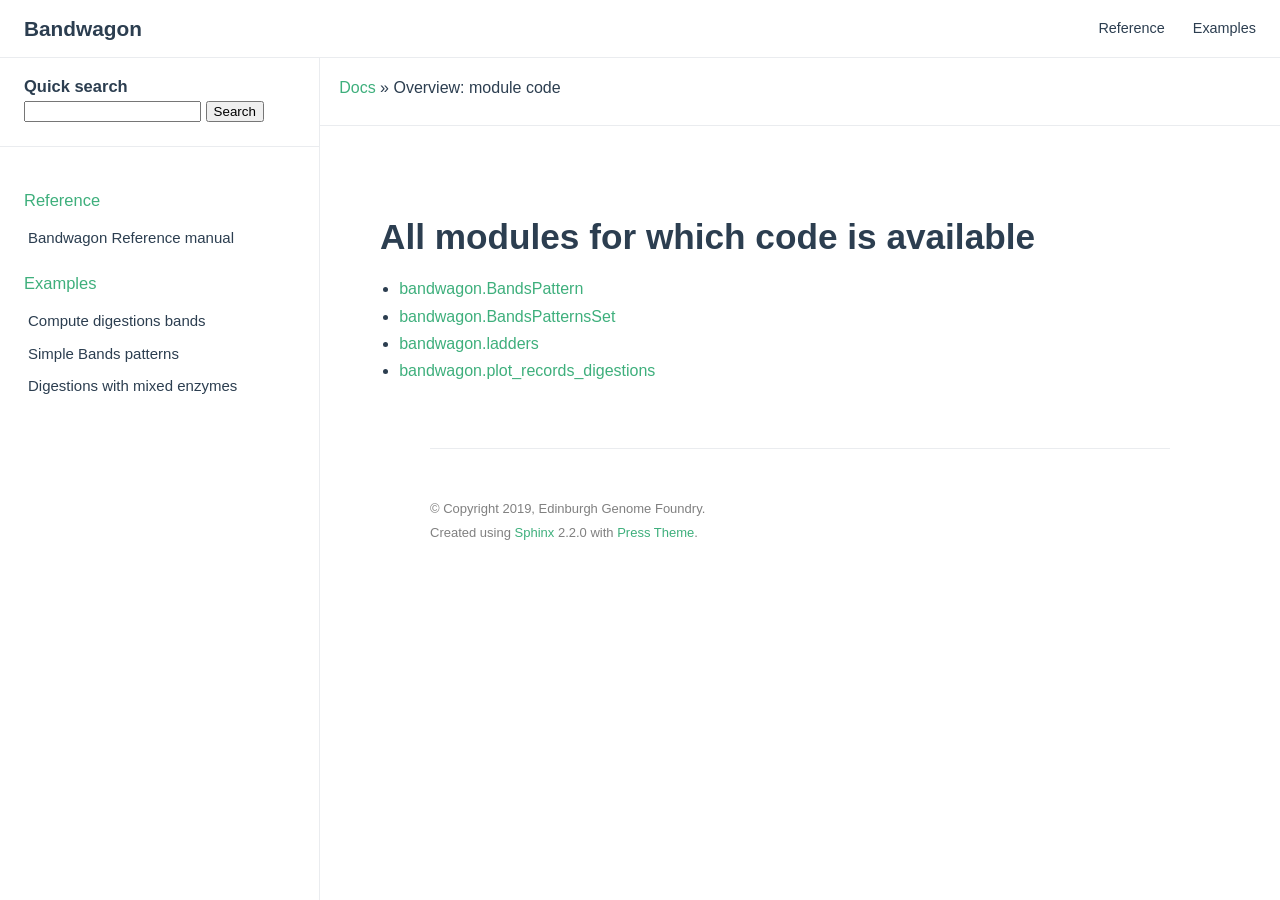
==== commit 9fda1e91: "new theme" ====
--- a/_modules/index.html
+++ b/_modules/index.html
@@ -1,203 +1,188 @@
+<!DOCTYPE html>
+<html >
+  <head>
+    <meta charset="utf-8">
+    <meta name="viewport" content="width=device-width,initial-scale=1">
+      <title>Overview: module code</title>
+    
+      <link rel="stylesheet" href="../_static/pygments.css">
+      <link rel="stylesheet" href="../_static/theme.css">
+      <link rel="stylesheet" href="../_static/sphinx_press_theme.css">
+          <link rel="stylesheet" href="../_static/css/press_main.css" type="text/css" />
+          <link rel="stylesheet" href="../_static/css/press_main.css" type="text/css" />
+      
+      <script type="text/javascript" id="documentation_options" data-url_root="../" src="../_static/documentation_options.js"></script>
 
+      <!-- sphinx script_files -->
+        <script type="text/javascript" src="../_static/jquery.js"></script>
+        <script type="text/javascript" src="../_static/underscore.js"></script>
+        <script type="text/javascript" src="../_static/doctools.js"></script>
+        <script type="text/javascript" src="../_static/language_data.js"></script>
 
-<!DOCTYPE html>
-<!--[if IE 8]><html class="no-js lt-ie9" lang="en" > <![endif]-->
-<!--[if gt IE 8]><!--> <html class="no-js" lang="en" > <!--<![endif]-->
-<head>
-  <meta charset="utf-8">
-  
-  <meta name="viewport" content="width=device-width, initial-scale=1.0">
-  
-  <title>Overview: module code &mdash; Bandwagon 0.1.0 documentation</title>
-  
+      
+      <script src="../_static/theme-vendors.js"></script>
+      <script src="../_static/theme.js" defer></script>
+    
+      <link rel="shortcut icon" href="../_static/favicon.ico"/>
+  <link rel="index" title="Index" href="../genindex.html" />
+  <link rel="search" title="Search" href="../search.html" /> 
+  </head>
+
+  <body>
+    <div id="app" class="theme-container" :class="pageClasses"><navbar @toggle-sidebar="toggleSidebar">
+  <router-link to="../index.html" class="home-link">
+    
+      <span class="site-name">Bandwagon</span>
+    
+  </router-link>
+
+  <div class="links">
+    <navlinks class="can-hide">
 
   
+    <div class="nav-item">
+      <a href="../index.html#using-a-custom-ladder"
+         class="nav-link ">
+         Reference
+      </a>
+    </div>
   
-    <link rel="shortcut icon" href="../_static/favicon.png"/>
+    <div class="nav-item">
+      <a href="../index.html#using-a-custom-ladder"
+         class="nav-link ">
+         Examples
+      </a>
+    </div>
   
-
-  
-
-  
-  
-    
-
-  
-
-  
-  
-    <link rel="stylesheet" href="../_static/css/theme.css" type="text/css" />
-  
-
-  
-    <link rel="stylesheet" href="../_static/css/main.css" type="text/css" />
-  
-
-  
-    <link rel="top" title="Bandwagon 0.1.0 documentation" href="../index.html"/> 
-
-  
-  <script src="../_static/js/modernizr.min.js"></script>
-
-</head>
-
-<body class="wy-body-for-nav" role="document">
-
-  <div class="wy-grid-for-nav">
-
-    
-    <nav data-toggle="wy-nav-shift" class="wy-nav-side">
-      <div class="wy-side-scroll">
-        <div class="wy-side-nav-search">
-          
-
-          
-            <a href="../index.html" class="icon icon-home"> Bandwagon
-          
-
-          
-          </a>
-
-          
-            
-            
-              <div class="version">
-                0.1.0
-              </div>
-            
-          
-
-          
-<div role="search">
-  <form id="rtd-search-form" class="wy-form" action="../search.html" method="get">
-    <input type="text" name="q" placeholder="Search docs" />
-    <input type="hidden" name="check_keywords" value="yes" />
-    <input type="hidden" name="area" value="default" />
-  </form>
-</div>
-
-          
-        </div>
-
-        <div class="wy-menu wy-menu-vertical" data-spy="affix" role="navigation" aria-label="main navigation">
-          
-            
-            
-                <ul>
-<li class="toctree-l1"><a class="reference internal" href="../index.html">BandWagon Documentation</a></li>
-</ul>
-<p class="caption"><span class="caption-text">Reference</span></p>
-<ul>
-<li class="toctree-l1"><a class="reference internal" href="../ref.html">Bandwagon Reference manual</a></li>
-</ul>
-<p class="caption"><span class="caption-text">Examples</span></p>
-<ul>
-<li class="toctree-l1"><a class="reference internal" href="../examples/compute_digestion_bands.html">Compute digestions bands</a></li>
-<li class="toctree-l1"><a class="reference internal" href="../examples/simple_band_patterns.html">Simple Bands patterns</a></li>
-<li class="toctree-l1"><a class="reference internal" href="../examples/mixed_digestions.html">Digestions with mixed enzymes</a></li>
-</ul>
-
-            
-          
-        </div>
-      </div>
-    </nav>
-
-    <section data-toggle="wy-nav-shift" class="wy-nav-content-wrap">
-
-      
-      <nav class="wy-nav-top" role="navigation" aria-label="top navigation">
-        <i data-toggle="wy-nav-top" class="fa fa-bars"></i>
-        <a href="../index.html">Bandwagon</a>
-      </nav>
-
-
-      
-      <div class="wy-nav-content">
-        <div class="rst-content">
-          
 
 
 
+    </navlinks>
+  </div>
+</navbar>
+
+      
+      <div class="sidebar-mask" @click="toggleSidebar(false)">
+      </div>
+        <sidebar @toggle-sidebar="toggleSidebar">
+          
+          <navlinks>
+            
+
+  
+    <div class="nav-item">
+      <a href="../index.html#using-a-custom-ladder"
+         class="nav-link ">
+         Reference
+      </a>
+    </div>
+  
+    <div class="nav-item">
+      <a href="../index.html#using-a-custom-ladder"
+         class="nav-link ">
+         Examples
+      </a>
+    </div>
+  
 
 
-<div role="navigation" aria-label="breadcrumbs navigation">
-  <ul class="wy-breadcrumbs">
+
+            
+          </navlinks><div id="searchbox" class="searchbox" role="search">
+  <div class="caption"><span class="caption-text">Quick search</span>
+    <div class="searchformwrapper">
+      <form class="search" action="../search.html" method="get">
+        <input type="text" name="q" />
+        <input type="submit" value="Search" />
+        <input type="hidden" name="check_keywords" value="yes" />
+        <input type="hidden" name="area" value="default" />
+      </form>
+    </div>
+  </div>
+</div><div class="sidebar-links" role="navigation" aria-label="main navigation">
+  
+    <div class="sidebar-group">
+      <p class="caption">
+        <span class="caption-text"><a href="../index.html#using-a-custom-ladder">Reference</a></span>
+      </p>
+      <ul class="">
+        
+          <li class="toctree-l1 "><a href="../ref.html" class="reference internal ">Bandwagon Reference manual</a>
+
+            
+          </li>
+
+        
+      </ul>
+    </div>
+  
+    <div class="sidebar-group">
+      <p class="caption">
+        <span class="caption-text"><a href="../index.html#using-a-custom-ladder">Examples</a></span>
+      </p>
+      <ul class="">
+        
+          <li class="toctree-l1 "><a href="../examples/compute_digestion_bands.html" class="reference internal ">Compute digestions bands</a>
+
+            
+          </li>
+
+        
+          <li class="toctree-l1 "><a href="../examples/simple_band_patterns.html" class="reference internal ">Simple Bands patterns</a>
+
+            
+          </li>
+
+        
+          <li class="toctree-l1 "><a href="../examples/mixed_digestions.html" class="reference internal ">Digestions with mixed enzymes</a>
+
+            
+          </li>
+
+        
+      </ul>
+    </div>
+  
+</div>
+        </sidebar>
+
+      <page>
+          <div class="body-header" role="navigation" aria-label="navigation">
+  
+  <ul class="breadcrumbs">
     <li><a href="../index.html">Docs</a> &raquo;</li>
-      
+    
     <li>Overview: module code</li>
-      <li class="wy-breadcrumbs-aside">
-        
-          
-        
-      </li>
   </ul>
-  <hr/>
+  
+
+  <ul class="page-nav">
+</ul>
+  
 </div>
-          <div role="main" class="document" itemscope="itemscope" itemtype="http://schema.org/Article">
-           <div itemprop="articleBody">
+<hr>
+          <div class="content" role="main">
             
   <h1>All modules for which code is available</h1>
 <ul><li><a href="bandwagon/BandsPattern.html">bandwagon.BandsPattern</a></li>
+<li><a href="bandwagon/BandsPatternsSet.html">bandwagon.BandsPatternsSet</a></li>
 <li><a href="bandwagon/ladders.html">bandwagon.ladders</a></li>
+<li><a href="bandwagon/plot_records_digestions.html">bandwagon.plot_records_digestions</a></li>
 </ul>
 
-           </div>
           </div>
-          <footer>
-  
-
-  <hr/>
-
-  <div role="contentinfo">
-    <p>
-        &copy; Copyright 2016, Edinburgh Genome Foundry.
-
-    </p>
-  </div>
-  Built with <a href="http://sphinx-doc.org/">Sphinx</a> using a <a href="https://github.com/snide/sphinx_rtd_theme">theme</a> provided by <a href="https://readthedocs.org">Read the Docs</a>. 
-
-</footer>
-
-        </div>
-      </div>
-
-    </section>
-
-  </div>
-  
-
-
-  
-
-    <script type="text/javascript">
-        var DOCUMENTATION_OPTIONS = {
-            URL_ROOT:'../',
-            VERSION:'0.1.0',
-            COLLAPSE_INDEX:false,
-            FILE_SUFFIX:'.html',
-            HAS_SOURCE:  true
-        };
-    </script>
-      <script type="text/javascript" src="../_static/jquery.js"></script>
-      <script type="text/javascript" src="../_static/underscore.js"></script>
-      <script type="text/javascript" src="../_static/doctools.js"></script>
-
-  
-
-  
-  
-    <script type="text/javascript" src="../_static/js/theme.js"></script>
-  
-
-  
-  
-  <script type="text/javascript">
-      jQuery(function () {
-          SphinxRtdTheme.StickyNav.enable();
-      });
-  </script>
-   
-
-</body>
+          <div class="page-nav">
+            <div class="inner"><ul class="page-nav">
+</ul><div class="footer" role="contentinfo">
+      &#169; Copyright 2019, Edinburgh Genome Foundry.
+    <br>
+    Created using <a href="http://sphinx-doc.org/">Sphinx</a> 2.2.0 with <a href="https://github.com/schettino72/sphinx_press_theme">Press Theme</a>.
+</div>
+            </div>
+          </div>
+      </page>
+    </div>
+    
+    
+  </body>
 </html>
--- a/_static/theme.css
+++ b/_static/theme.css
@@ -0,0 +1 @@
+#nprogress{pointer-events:none}#nprogress .bar{background:#3eaf7c;position:fixed;z-index:1031;top:0;left:0;width:100%;height:2px}#nprogress .peg{display:block;position:absolute;right:0;width:100px;height:100%;-webkit-box-shadow:0 0 10px #3eaf7c,0 0 5px #3eaf7c;box-shadow:0 0 10px #3eaf7c,0 0 5px #3eaf7c;opacity:1;-webkit-transform:rotate(3deg) translateY(-4px);transform:rotate(3deg) translateY(-4px)}#nprogress .spinner{display:block;position:fixed;z-index:1031;top:15px;right:15px}#nprogress .spinner-icon{width:18px;height:18px;-webkit-box-sizing:border-box;box-sizing:border-box;border:2px solid transparent;border-top-color:#3eaf7c;border-left-color:#3eaf7c;border-radius:50%;-webkit-animation:nprogress-spinner .4s linear infinite;animation:nprogress-spinner .4s linear infinite}.nprogress-custom-parent{overflow:hidden;position:relative}.nprogress-custom-parent #nprogress .bar,.nprogress-custom-parent #nprogress .spinner{position:absolute}@-webkit-keyframes nprogress-spinner{0%{-webkit-transform:rotate(0deg);transform:rotate(0deg)}to{-webkit-transform:rotate(1turn);transform:rotate(1turn)}}@keyframes nprogress-spinner{0%{-webkit-transform:rotate(0deg);transform:rotate(0deg)}to{-webkit-transform:rotate(1turn);transform:rotate(1turn)}}.content code{color:#476582;padding:.25rem .5rem;margin:0;font-size:.85em;background-color:rgba(27,31,35,.05);border-radius:3px}.content pre,.content pre[class*=language-]{line-height:1.4;padding:1.25rem 1.5rem;margin:.85rem 0;background-color:#282c34;border-radius:6px;overflow:auto}.content pre[class*=language-] code,.content pre code{color:#fff;padding:0;background-color:transparent;border-radius:0}div[class*=language-]{position:relative;background-color:#282c34;border-radius:6px}div[class*=language-] .highlight-lines{-webkit-user-select:none;-moz-user-select:none;-ms-user-select:none;user-select:none;padding-top:1.3rem;position:absolute;top:0;left:0;width:100%;line-height:1.4}div[class*=language-] .highlight-lines .highlighted{background-color:rgba(0,0,0,.66)}div[class*=language-] pre,div[class*=language-] pre[class*=language-]{background:transparent;position:relative;z-index:1}div[class*=language-]:before{position:absolute;z-index:3;top:.8em;right:1em;font-size:.75rem;color:hsla(0,0%,100%,.4)}div[class*=language-]:not(.line-numbers-mode) .line-numbers-wrapper{display:none}div[class*=language-].line-numbers-mode .highlight-lines .highlighted{position:relative}div[class*=language-].line-numbers-mode .highlight-lines .highlighted:before{content:" ";position:absolute;z-index:3;left:0;top:0;display:block;width:3.5rem;height:100%;background-color:rgba(0,0,0,.66)}div[class*=language-].line-numbers-mode pre{padding-left:4.5rem;vertical-align:middle}div[class*=language-].line-numbers-mode .line-numbers-wrapper{position:absolute;top:0;width:3.5rem;text-align:center;color:hsla(0,0%,100%,.3);padding:1.25rem 0;line-height:1.4}div[class*=language-].line-numbers-mode .line-numbers-wrapper .line-number,div[class*=language-].line-numbers-mode .line-numbers-wrapper br{-webkit-user-select:none;-moz-user-select:none;-ms-user-select:none;user-select:none}div[class*=language-].line-numbers-mode .line-numbers-wrapper .line-number{position:relative;z-index:4;font-size:.85em}div[class*=language-].line-numbers-mode:after{content:"";position:absolute;z-index:2;top:0;left:0;width:3.5rem;height:100%;border-radius:6px 0 0 6px;border-right:1px solid rgba(0,0,0,.66);background-color:#282c34}div[class~=language-js]:before{content:"js"}div[class~=language-ts]:before{content:"ts"}div[class~=language-html]:before{content:"html"}div[class~=language-md]:before{content:"md"}div[class~=language-vue]:before{content:"vue"}div[class~=language-css]:before{content:"css"}div[class~=language-sass]:before{content:"sass"}div[class~=language-scss]:before{content:"scss"}div[class~=language-less]:before{content:"less"}div[class~=language-stylus]:before{content:"stylus"}div[class~=language-go]:before{content:"go"}div[class~=language-java]:before{content:"java"}div[class~=language-c]:before{content:"c"}div[class~=language-sh]:before{content:"sh"}div[class~=language-yaml]:before{content:"yaml"}div[class~=language-javascript]:before{content:"js"}div[class~=language-typescript]:before{content:"ts"}div[class~=language-markup]:before{content:"html"}div[class~=language-markdown]:before{content:"md"}div[class~=language-json]:before{content:"json"}div[class~=language-ruby]:before{content:"rb"}div[class~=language-python]:before{content:"py"}div[class~=language-bash]:before{content:"sh"}.custom-block .custom-block-title{font-weight:600;margin-bottom:-.4rem}.custom-block.danger,.custom-block.tip,.custom-block.warning{padding:.1rem 1.5rem;border-left-width:.5rem;border-left-style:solid;margin:1rem 0}.custom-block.tip{background-color:#f3f5f7;border-color:#42b983}.custom-block.warning{background-color:rgba(255,229,100,.3);border-color:#e7c000;color:#6b5900}.custom-block.warning .custom-block-title{color:#b29400}.custom-block.warning a{color:#2c3e50}.custom-block.danger{background-color:#ffe6e6;border-color:#c00;color:#4d0000}.custom-block.danger .custom-block-title{color:#900}.custom-block.danger a{color:#2c3e50}.arrow{display:inline-block;width:0;height:0}.arrow.up{border-bottom:6px solid #ccc}.arrow.down,.arrow.up{border-left:4px solid transparent;border-right:4px solid transparent}.arrow.down{border-top:6px solid #ccc}.arrow.right{border-left:6px solid #ccc}.arrow.left,.arrow.right{border-top:4px solid transparent;border-bottom:4px solid transparent}.arrow.left{border-right:6px solid #ccc}.content:not(.custom){max-width:740px;margin:0 auto;padding:2rem 2.5rem}@media (max-width:959px){.content:not(.custom){padding:2rem}}@media (max-width:419px){.content:not(.custom){padding:1.5rem}}.table-of-contents .badge{vertical-align:middle}body,html{padding:0;margin:0}body{font-family:-apple-system,BlinkMacSystemFont,Segoe UI,Roboto,Oxygen,Ubuntu,Cantarell,Fira Sans,Droid Sans,Helvetica Neue,sans-serif;-webkit-font-smoothing:antialiased;-moz-osx-font-smoothing:grayscale;font-size:16px;color:#2c3e50}.page{padding-left:20rem}.navbar{z-index:20;top:0;left:0;right:0;height:3.6rem;background-color:#fff;-webkit-box-sizing:border-box;box-sizing:border-box;border-bottom:1px solid #eaecef}.sidebar-mask{position:fixed;z-index:9;top:0;left:0;width:100vw;height:100vh;display:none}.sidebar{font-size:15px;background-color:#fff;width:20rem;position:fixed;z-index:10;margin:0;top:3.6rem;left:0;bottom:0;-webkit-box-sizing:border-box;box-sizing:border-box;border-right:1px solid #eaecef;overflow-y:auto}.content:not(.custom) #>:first-child,.content:not(.custom) # margin-top $navbarHeight,.content:not(.custom) a:hover{text-decoration:underline}.content:not(.custom) p.demo{padding:1rem 1.5rem;border:1px solid #ddd;border-radius:4px}.content:not(.custom) img{max-width:100%}.content.custom{padding:0;margin:0}.content.custom img{max-width:100%}a{font-weight:500;text-decoration:none}a,p a code{color:#3eaf7c}p a code{font-weight:400}kbd{background:#eee;border:.15rem solid #ddd;border-bottom:.25rem solid #ddd;border-radius:.15rem;padding:0 .15em}blockquote{font-size:1.2rem;color:#999;border-left:.25rem solid #dfe2e5;margin-left:0;padding-left:1rem}ol,ul{padding-left:1.2em}strong{font-weight:600}h1,h2,h3,h4,h5,h6{font-weight:600;line-height:1.25}.content:not(.custom)>h1,.content:not(.custom)>h2,.content:not(.custom)>h3,.content:not(.custom)>h4,.content:not(.custom)>h5,.content:not(.custom)>h6{margin-top:-3.1rem;padding-top:4.6rem;margin-bottom:0}.content:not(.custom)>h1:first-child,.content:not(.custom)>h2:first-child,.content:not(.custom)>h3:first-child,.content:not(.custom)>h4:first-child,.content:not(.custom)>h5:first-child,.content:not(.custom)>h6:first-child{margin-top:-1.5rem;margin-bottom:1rem}.content:not(.custom)>h1:first-child+.custom-block,.content:not(.custom)>h1:first-child+p,.content:not(.custom)>h1:first-child+pre,.content:not(.custom)>h2:first-child+.custom-block,.content:not(.custom)>h2:first-child+p,.content:not(.custom)>h2:first-child+pre,.content:not(.custom)>h3:first-child+.custom-block,.content:not(.custom)>h3:first-child+p,.content:not(.custom)>h3:first-child+pre,.content:not(.custom)>h4:first-child+.custom-block,.content:not(.custom)>h4:first-child+p,.content:not(.custom)>h4:first-child+pre,.content:not(.custom)>h5:first-child+.custom-block,.content:not(.custom)>h5:first-child+p,.content:not(.custom)>h5:first-child+pre,.content:not(.custom)>h6:first-child+.custom-block,.content:not(.custom)>h6:first-child+p,.content:not(.custom)>h6:first-child+pre{margin-top:2rem}h1:hover .header-anchor,h2:hover .header-anchor,h3:hover .header-anchor,h4:hover .header-anchor,h5:hover .header-anchor,h6:hover .header-anchor{opacity:1}h1{font-size:2.2rem}h2{font-size:1.65rem;padding-bottom:.3rem;border-bottom:1px solid #eaecef}h3{font-size:1.35rem}a.header-anchor{font-size:.85em;float:left;margin-left:-.87em;padding-right:.23em;margin-top:.125em;opacity:0}a.header-anchor:hover{text-decoration:none}.line-number,code,kbd{font-family:source-code-pro,Menlo,Monaco,Consolas,Courier New,monospace}ol,p,ul{line-height:1.7}hr{border:0;border-top:1px solid #eaecef}table{border-collapse:collapse;margin:1rem 0;display:block;overflow-x:auto}tr{border-top:1px solid #dfe2e5}tr:nth-child(2n){background-color:#f6f8fa}td,th{border:1px solid #dfe2e5;padding:.6em 1em}.custom-layout{padding-top:3.6rem}.theme-container.sidebar-open .sidebar-mask{display:block}.theme-container.no-navbar .content:not(.custom)>h1,.theme-container.no-navbar h2,.theme-container.no-navbar h3,.theme-container.no-navbar h4,.theme-container.no-navbar h5,.theme-container.no-navbar h6{margin-top:1.5rem;padding-top:0}.theme-container.no-navbar .sidebar{top:0}.theme-container.no-navbar .custom-layout{padding-top:0}@media (min-width:720px){.theme-container.no-sidebar .sidebar{display:none}.theme-container.no-sidebar .page{padding-left:0}}@media (max-width:959px){.sidebar{font-size:15px;width:16.4rem}.page{padding-left:16.4rem}}@media (max-width:719px){.sidebar{top:0;padding-top:3.6rem;-webkit-transform:translateX(-100%);transform:translateX(-100%);-webkit-transition:-webkit-transform .2s ease;transition:-webkit-transform .2s ease;transition:transform .2s ease;transition:transform .2s ease,-webkit-transform .2s ease}.page{padding-left:0}.theme-container.sidebar-open .sidebar{-webkit-transform:translateX(0);transform:translateX(0)}.theme-container.no-navbar .sidebar{padding-top:0}}@media (max-width:419px){h1{font-size:1.9rem}.content div[class*=language-]{margin:.85rem -1.5rem;border-radius:0}}.content .section{margin-top:-4.1rem;padding-top:4.1rem;margin-bottom:0}.content .section:hover .headerlink{opacity:1}.footnote-reference,.label,dt,p{margin-top:-3.6rem;padding-top:3.6rem}a:focus{outline:none}h1:hover a.headerlink:after,h2:hover a.headerlink:after,h3:hover a.headerlink:after,h4:hover a.headerlink:after,h5:hover a.headerlink:after,h6:hover a.headerlink:after{visibility:visible;content:"#"}a.headerlink{font-size:.85em;visibility:hidden}a.headerlink:hover{text-decoration:none}ul.page-nav{list-style:none}ul.page-nav li{display:inline-block}.body-header{display:-webkit-box;display:-ms-flexbox;display:flex}.body-header ul.page-nav{-webkit-box-flex:1;-ms-flex-positive:1;flex-grow:1;list-style:none;list-style-position:inside;text-align:right;margin-right:30px}.body-header ul.page-nav li+li:before{content:"|";padding:0 1em}ul.breadcrumbs{list-style:none}ul.breadcrumbs li{display:inline-block}.toctree-wrapper .caption{font-weight:600;line-height:1.25;font-size:1.65rem;padding-bottom:.3rem;border-bottom:1px solid #eaecef}.footer{clear:both;min-height:2rem;padding-top:1rem;overflow:auto;color:grey;font-size:small;line-height:1.5rem}.content .highlight{border-radius:6px}.content .highlight pre{background-color:inherit}.content .highlighted{background-color:#fbe54e;font-weight:700;padding:0 4px}.admonition{padding:.1rem 1.5rem;border-left-width:.5rem;border-left-style:solid;margin:1rem 0;background-color:#e2e2e2;border-color:#787878}.admonition .admonition-title{font-weight:600;margin-bottom:-.4rem}.admonition.hint,.admonition.tip{background-color:#f3f5f7;border-color:#42b983}.admonition.important,.admonition.note{background-color:#e5f1fb;border-color:#5faaea}.admonition.caution,.admonition.warning{background-color:rgba(255,229,100,.3);border-color:#e7c000;color:#6b5900}.admonition.caution .custom-block-title,.admonition.warning .custom-block-title{color:#b29400}.admonition.caution a,.admonition.warning a{color:#2c3e50}.admonition.danger,.admonition.error{background-color:#ffe6e6;border-color:#c00;color:#4d0000}.admonition.danger .custom-block-title,.admonition.error .custom-block-title{color:#900}.admonition.danger a,.admonition.error a{color:#2c3e50}blockquote{margin-left:-.4rem}.icon.outbound{color:#aaa;display:inline-block}.sidebar-button{display:none;width:1.25rem;height:1.25rem;position:absolute;padding:.6rem;top:.6rem;left:1rem}.sidebar-button .icon{display:block;width:1.25rem;height:1.25rem}@media (max-width:719px){.sidebar-button{display:block}}.navbar{padding:.7rem 1.5rem;line-height:2.2rem;position:fixed}.navbar a,.navbar img,.navbar span{display:inline-block}.navbar .logo{height:2.2rem;min-width:2.2rem;margin-right:.8rem;vertical-align:top}.navbar .site-name{font-size:1.3rem;font-weight:600;color:#2c3e50;position:relative}.navbar .links{font-size:.9rem;position:absolute;right:1.5rem;top:.7rem}@media (max-width:719px){.navbar{padding-left:4rem}.navbar .can-hide{display:none}}.nav-links{display:inline-block}.nav-links a{line-height:1.4rem;color:inherit}.nav-links a.router-link-active,.nav-links a:hover{color:#3eaf7c}.nav-links .nav-item{position:relative;display:inline-block;margin-left:1.5rem;line-height:2rem}.nav-links .repo-link{margin-left:1.5rem}@media (max-width:719px){.nav-links .nav-item,.nav-links .repo-link{margin-left:0}}@media (min-width:719px){.nav-links a.router-link-active,.nav-links a:hover{color:#2c3e50}.nav-item>a:not(.external).router-link-active,.nav-item>a:not(.external):hover{margin-bottom:-2px;border-bottom:2px solid #46bd87}}.sidebar ul{padding:0;margin:0;list-style-type:none}.sidebar a{display:inline-block}.sidebar .nav-links{display:none;border-bottom:1px solid #eaecef;padding:.5rem 0 .75rem 0}.sidebar .nav-links a{font-weight:600}.sidebar .nav-links .nav-item,.sidebar .nav-links .repo-link{display:block;line-height:1.25rem;font-size:1.1em;padding:.5rem 0 .5rem 1.5rem}.sidebar .searchbox{font-weight:600;font-size:1.1em;line-height:1.5rem;padding:1rem 0 1.5rem 1.5rem;border-bottom:1px solid #eaecef}.sidebar .sidebar-links{padding:1.5rem 0}@media (max-width:719px){.sidebar .nav-links{display:block}.sidebar .nav-links .dropdown-wrapper .nav-dropdown .dropdown-item a.router-link-active:after{top:calc(1rem - 2px)}.sidebar .sidebar-links{padding:1rem 0}}.sidebar-group:not(.first){margin-top:1em}.sidebar-group .sidebar-group{padding-left:.5em}.sidebar-group:not(.collapsable) .caption{cursor:auto;color:inherit}.sidebar-group .caption{color:#999;-webkit-transition:color .15s ease;transition:color .15s ease;cursor:pointer;font-size:1.1em;font-weight:700;padding:0 1.5rem;margin-top:0;margin-bottom:.5rem}.sidebar-group .caption.open,.sidebar-group .caption:hover{color:inherit}.sidebar-group .caption .arrow{position:relative;top:-.12em;left:.5em}.sidebar-group .caption:.open .arrow{top:-.18em}.sidebar-group-items{-webkit-transition:height .1s ease-out;transition:height .1s ease-out;overflow:hidden}.sidebar .toctree-l1 ul{font-size:.95em}.sidebar .toctree-l1 a,.sidebar .toctree-l2 a{font-weight:400;display:inline-block;color:#2c3e50;line-height:1.4;width:100%;-webkit-box-sizing:border-box;box-sizing:border-box;border-left:.5rem solid transparent}.sidebar .toctree-l1 a.current,.sidebar .toctree-l2 a.current{color:#3eaf7c;font-weight:600}.sidebar .toctree-l1 a:hover,.sidebar .toctree-l2 a:hover{color:#3eaf7c}.sidebar .toctree-l1.current a{border-left:.5rem solid #86d4b1}.sidebar .toctree-l1 a{padding:.35rem 1rem .35rem 1.25rem}.sidebar .toctree-l1 a.current{border-left-color:#3eaf7c}.sidebar .toctree-l2 a{padding:.25rem 1rem .25rem 1.75rem}.page-edit,.page-nav{max-width:740px;margin:0 auto;padding:2rem 2.5rem}@media (max-width:959px){.page-edit,.page-nav{padding:2rem}}@media (max-width:419px){.page-edit,.page-nav{padding:1.5rem}}.page{padding-top:3.6rem;padding-bottom:2rem}.page-edit{padding-top:1rem;padding-bottom:1rem;overflow:auto}.page-edit .edit-link{display:inline-block}.page-edit .edit-link a{color:#4e6e8e;margin-right:.25rem}.page-edit .last-updated{float:right;font-size:.9em}.page-edit .last-updated .prefix{font-weight:500;color:#4e6e8e}.page-edit .last-updated .time{font-weight:400;color:#aaa}.page-nav{padding-top:1rem;padding-bottom:0}.page-nav .inner{min-height:2rem;margin-top:0;border-top:1px solid #eaecef;padding-top:1rem;overflow:auto}.page-nav .next{float:right}@media (max-width:719px){.page-edit .edit-link{margin-bottom:.5rem}.page-edit .last-updated{font-size:.8em;float:none;text-align:left}}
--- a/_static/sphinx_press_theme.css
+++ b/_static/sphinx_press_theme.css
@@ -0,0 +1,116 @@
+/*
+ *
+ * Defines default styles specific to Sphinx Press,
+ * on top of VuePress styles
+ *
+ */
+
+ /* FONTS FOR THE CODE - will fall back to monospace if unavailable */
+
+@import url('https://fontlibrary.org/face/roboto-mono');
+@import url('https://fontlibrary.org/face/inconsolata');
+
+/* MAKES MAIN TEXT SECTION LARGER */
+.content:not(.custom) {
+    max-width: 840px;
+}
+
+/* THE SECTION BELOW DEFINES THE APPEARANCE OF AUTODOC-GENERATED DOCS */
+
+.sig-name.descname {
+    font-size: 1.2em;
+    font-weight: bold;
+    padding: 0 0 3px; /* creates a perfect grey rectangle*/
+}
+
+.sig-param {
+    font-family: 'RobotoMonoRegular', 'Roboto Mono', 'Inconsolata', monospace;
+    margin-left: 0.3em;
+}
+
+.sig-paren {
+    margin-left: 0.3em;
+}
+
+dt {
+    line-height: 1.5em;
+    margin-bottom: 1em;
+}
+
+dt.field-odd, dt.field-even, p.rubric {
+    font-size: 1.2em;
+    font-weight: bold;
+    color: #4d6a86
+}
+
+dd {
+    margin-inline-start: 10px;
+}
+
+dd.field-odd p strong {
+  margin-left: 1em;
+}
+
+dl.method, dl.function {
+    margin-top: 2em;
+    margin-bottom: 3em;
+}
+
+.viewcode-link {
+    margin-left: 1em;
+    color: #9ad8bc;
+}
+
+/* THE SECTION BELOW DEFINES THE APPEARANCE OF TABLE-OF-CONTENTS */
+
+/* color fixes for table of contents */
+.toc-backref {
+    /* TOCS cause all your section titles to go green. Pouah! */
+    color: inherit;
+}
+
+.contents.topic p.topic-title {
+    /* Hide all TOC titles */
+    display: none;
+}
+
+.contents.topic {
+    margin-bottom: 3em;
+}
+
+
+/* THE SECTION BELOW CHANGES CODE FONTS FOR BETTER 80-CHARS READABILITY */
+/* Code will be displayed as Roboto, or Inconsolata if screen is small */
+code, pre {
+    font-family: 'RobotoMonoRegular', 'Roboto Mono', 'Inconsolata', monospace;
+}
+
+@media (max-width: 1200px) {
+    code, pre {
+        font-family: 'InconsolataRegular', 'Inconsolata', 'RobotoMonoRegular', 'Roboto Mono', monospace;
+    }
+    pre {
+        font-size: 0.95em;
+    }
+}
+
+blockquote {
+    font-size: inherit;
+}
+
+blockquote h2 {
+    margin-left: 1em;
+}
+
+/* THE SECTION BELOW FIXES A SPHINX-MERMAID OPACITY PROBLEM */
+.content .section {
+    opacity: 1.0 !important;
+}
+.section {
+    opacity: 1.0 !important;
+}
+
+/* MAKES SPHINX SYNTAX figure:: :align:center WORK AGAIN */
+.figure.align-center {
+    text-align: center
+}
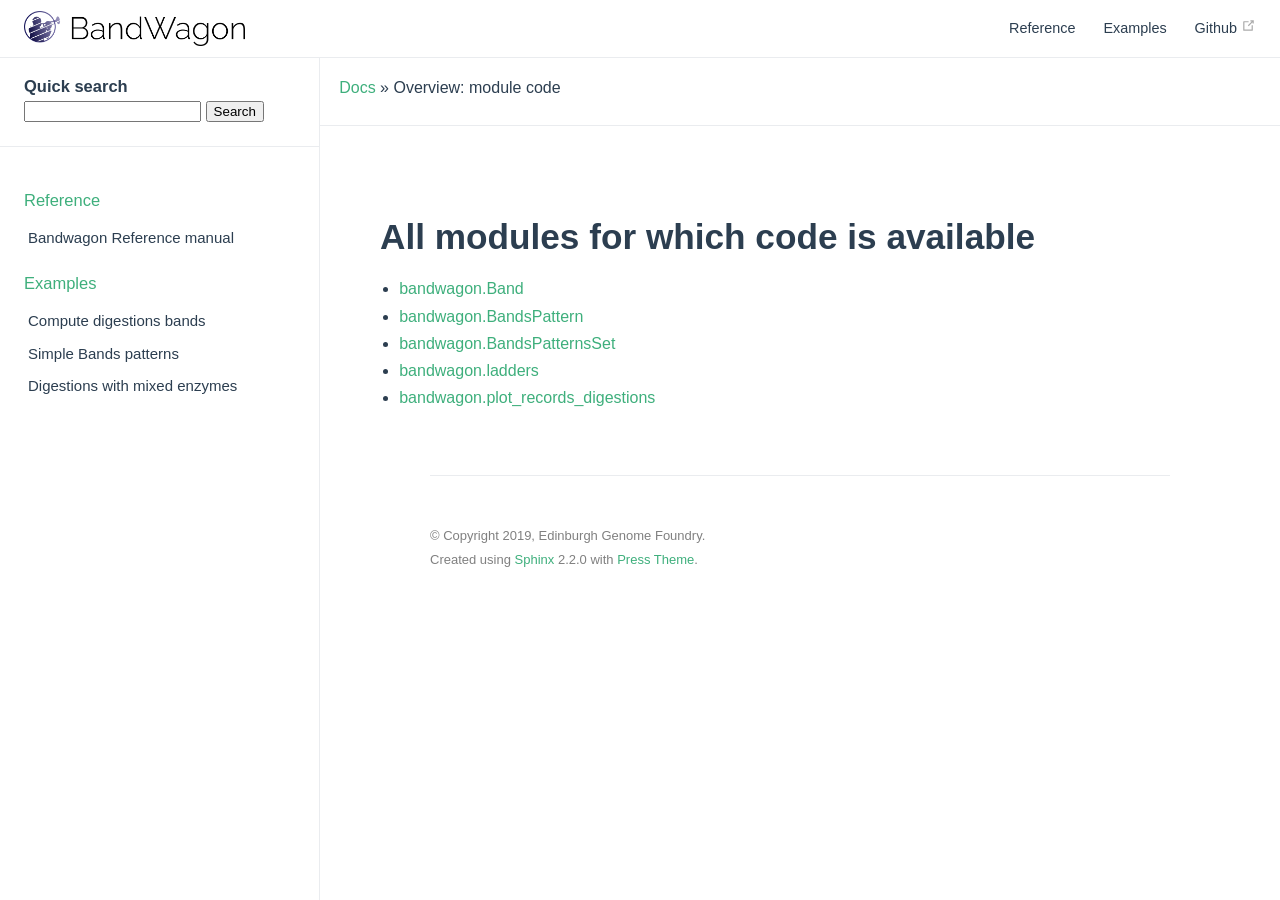
==== commit 8b9e94c0: "new docs" ====
--- a/_modules/index.html
+++ b/_modules/index.html
@@ -32,7 +32,7 @@
     <div id="app" class="theme-container" :class="pageClasses"><navbar @toggle-sidebar="toggleSidebar">
   <router-link to="../index.html" class="home-link">
     
-      <span class="site-name">Bandwagon</span>
+      <img class="logo" src="../_static/title.png" alt="doit logo"/>
     
   </router-link>
 
@@ -56,6 +56,15 @@
   
 
 
+
+  
+    <div class="nav-item">
+      <a href="https://github.com/Edinburgh-Genome-Foundry/DnaFeaturesViewer"
+        class="nav-link external">
+          Github <outboundlink/>
+      </a>
+    </div>
+  
 
     </navlinks>
   </div>
@@ -86,6 +95,15 @@
   
 
 
+
+  
+    <div class="nav-item">
+      <a href="https://github.com/Edinburgh-Genome-Foundry/DnaFeaturesViewer"
+        class="nav-link external">
+          Github <outboundlink/>
+      </a>
+    </div>
+  
 
             
           </navlinks><div id="searchbox" class="searchbox" role="search">
@@ -164,7 +182,8 @@
           <div class="content" role="main">
             
   <h1>All modules for which code is available</h1>
-<ul><li><a href="bandwagon/BandsPattern.html">bandwagon.BandsPattern</a></li>
+<ul><li><a href="bandwagon/Band.html">bandwagon.Band</a></li>
+<li><a href="bandwagon/BandsPattern.html">bandwagon.BandsPattern</a></li>
 <li><a href="bandwagon/BandsPatternsSet.html">bandwagon.BandsPatternsSet</a></li>
 <li><a href="bandwagon/ladders.html">bandwagon.ladders</a></li>
 <li><a href="bandwagon/plot_records_digestions.html">bandwagon.plot_records_digestions</a></li>
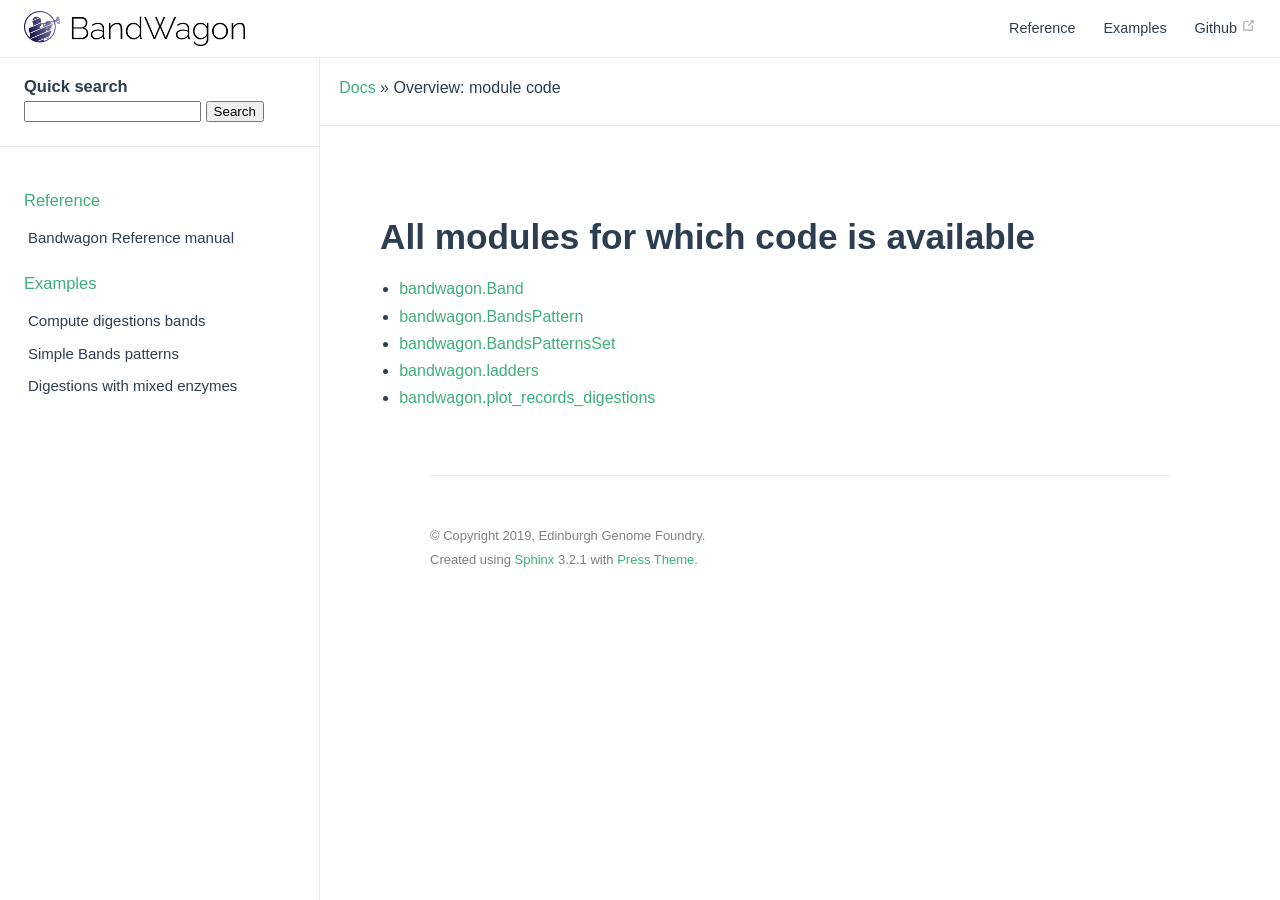
==== commit a83cb4a9: "Documentation update" ====
--- a/_modules/index.html
+++ b/_modules/index.html
@@ -14,10 +14,10 @@
       <script type="text/javascript" id="documentation_options" data-url_root="../" src="../_static/documentation_options.js"></script>
 
       <!-- sphinx script_files -->
-        <script type="text/javascript" src="../_static/jquery.js"></script>
-        <script type="text/javascript" src="../_static/underscore.js"></script>
-        <script type="text/javascript" src="../_static/doctools.js"></script>
-        <script type="text/javascript" src="../_static/language_data.js"></script>
+        <script src="../_static/jquery.js"></script>
+        <script src="../_static/underscore.js"></script>
+        <script src="../_static/doctools.js"></script>
+        <script src="../_static/language_data.js"></script>
 
       
       <script src="../_static/theme-vendors.js"></script>
@@ -59,7 +59,7 @@
 
   
     <div class="nav-item">
-      <a href="https://github.com/Edinburgh-Genome-Foundry/DnaFeaturesViewer"
+      <a href="https://github.com/Edinburgh-Genome-Foundry/bandwagon"
         class="nav-link external">
           Github <outboundlink/>
       </a>
@@ -98,7 +98,7 @@
 
   
     <div class="nav-item">
-      <a href="https://github.com/Edinburgh-Genome-Foundry/DnaFeaturesViewer"
+      <a href="https://github.com/Edinburgh-Genome-Foundry/bandwagon"
         class="nav-link external">
           Github <outboundlink/>
       </a>
@@ -195,7 +195,7 @@
 </ul><div class="footer" role="contentinfo">
       &#169; Copyright 2019, Edinburgh Genome Foundry.
     <br>
-    Created using <a href="http://sphinx-doc.org/">Sphinx</a> 2.2.0 with <a href="https://github.com/schettino72/sphinx_press_theme">Press Theme</a>.
+    Created using <a href="http://sphinx-doc.org/">Sphinx</a> 3.2.1 with <a href="https://github.com/schettino72/sphinx_press_theme">Press Theme</a>.
 </div>
             </div>
           </div>
--- a/_static/pygments.css
+++ b/_static/pygments.css
@@ -0,0 +1,72 @@
+.highlight .hll { background-color: #49483e }
+.highlight  { background: #272822; color: #f8f8f2 }
+.highlight .c { color: #75715e } /* Comment */
+.highlight .err { color: #960050; background-color: #1e0010 } /* Error */
+.highlight .k { color: #66d9ef } /* Keyword */
+.highlight .l { color: #ae81ff } /* Literal */
+.highlight .n { color: #f8f8f2 } /* Name */
+.highlight .o { color: #f92672 } /* Operator */
+.highlight .p { color: #f8f8f2 } /* Punctuation */
+.highlight .ch { color: #75715e } /* Comment.Hashbang */
+.highlight .cm { color: #75715e } /* Comment.Multiline */
+.highlight .cp { color: #75715e } /* Comment.Preproc */
+.highlight .cpf { color: #75715e } /* Comment.PreprocFile */
+.highlight .c1 { color: #75715e } /* Comment.Single */
+.highlight .cs { color: #75715e } /* Comment.Special */
+.highlight .gd { color: #f92672 } /* Generic.Deleted */
+.highlight .ge { font-style: italic } /* Generic.Emph */
+.highlight .gi { color: #a6e22e } /* Generic.Inserted */
+.highlight .go { color: #66d9ef } /* Generic.Output */
+.highlight .gp { color: #f92672; font-weight: bold } /* Generic.Prompt */
+.highlight .gs { font-weight: bold } /* Generic.Strong */
+.highlight .gu { color: #75715e } /* Generic.Subheading */
+.highlight .kc { color: #66d9ef } /* Keyword.Constant */
+.highlight .kd { color: #66d9ef } /* Keyword.Declaration */
+.highlight .kn { color: #f92672 } /* Keyword.Namespace */
+.highlight .kp { color: #66d9ef } /* Keyword.Pseudo */
+.highlight .kr { color: #66d9ef } /* Keyword.Reserved */
+.highlight .kt { color: #66d9ef } /* Keyword.Type */
+.highlight .ld { color: #e6db74 } /* Literal.Date */
+.highlight .m { color: #ae81ff } /* Literal.Number */
+.highlight .s { color: #e6db74 } /* Literal.String */
+.highlight .na { color: #a6e22e } /* Name.Attribute */
+.highlight .nb { color: #f8f8f2 } /* Name.Builtin */
+.highlight .nc { color: #a6e22e } /* Name.Class */
+.highlight .no { color: #66d9ef } /* Name.Constant */
+.highlight .nd { color: #a6e22e } /* Name.Decorator */
+.highlight .ni { color: #f8f8f2 } /* Name.Entity */
+.highlight .ne { color: #a6e22e } /* Name.Exception */
+.highlight .nf { color: #a6e22e } /* Name.Function */
+.highlight .nl { color: #f8f8f2 } /* Name.Label */
+.highlight .nn { color: #f8f8f2 } /* Name.Namespace */
+.highlight .nx { color: #a6e22e } /* Name.Other */
+.highlight .py { color: #f8f8f2 } /* Name.Property */
+.highlight .nt { color: #f92672 } /* Name.Tag */
+.highlight .nv { color: #f8f8f2 } /* Name.Variable */
+.highlight .ow { color: #f92672 } /* Operator.Word */
+.highlight .w { color: #f8f8f2 } /* Text.Whitespace */
+.highlight .mb { color: #ae81ff } /* Literal.Number.Bin */
+.highlight .mf { color: #ae81ff } /* Literal.Number.Float */
+.highlight .mh { color: #ae81ff } /* Literal.Number.Hex */
+.highlight .mi { color: #ae81ff } /* Literal.Number.Integer */
+.highlight .mo { color: #ae81ff } /* Literal.Number.Oct */
+.highlight .sa { color: #e6db74 } /* Literal.String.Affix */
+.highlight .sb { color: #e6db74 } /* Literal.String.Backtick */
+.highlight .sc { color: #e6db74 } /* Literal.String.Char */
+.highlight .dl { color: #e6db74 } /* Literal.String.Delimiter */
+.highlight .sd { color: #e6db74 } /* Literal.String.Doc */
+.highlight .s2 { color: #e6db74 } /* Literal.String.Double */
+.highlight .se { color: #ae81ff } /* Literal.String.Escape */
+.highlight .sh { color: #e6db74 } /* Literal.String.Heredoc */
+.highlight .si { color: #e6db74 } /* Literal.String.Interpol */
+.highlight .sx { color: #e6db74 } /* Literal.String.Other */
+.highlight .sr { color: #e6db74 } /* Literal.String.Regex */
+.highlight .s1 { color: #e6db74 } /* Literal.String.Single */
+.highlight .ss { color: #e6db74 } /* Literal.String.Symbol */
+.highlight .bp { color: #f8f8f2 } /* Name.Builtin.Pseudo */
+.highlight .fm { color: #a6e22e } /* Name.Function.Magic */
+.highlight .vc { color: #f8f8f2 } /* Name.Variable.Class */
+.highlight .vg { color: #f8f8f2 } /* Name.Variable.Global */
+.highlight .vi { color: #f8f8f2 } /* Name.Variable.Instance */
+.highlight .vm { color: #f8f8f2 } /* Name.Variable.Magic */
+.highlight .il { color: #ae81ff } /* Literal.Number.Integer.Long */
--- a/_static/sphinx_press_theme.css
+++ b/_static/sphinx_press_theme.css
@@ -108,9 +108,4 @@
 }
 .section {
     opacity: 1.0 !important;
-}
-
-/* MAKES SPHINX SYNTAX figure:: :align:center WORK AGAIN */
-.figure.align-center {
-    text-align: center
 }
